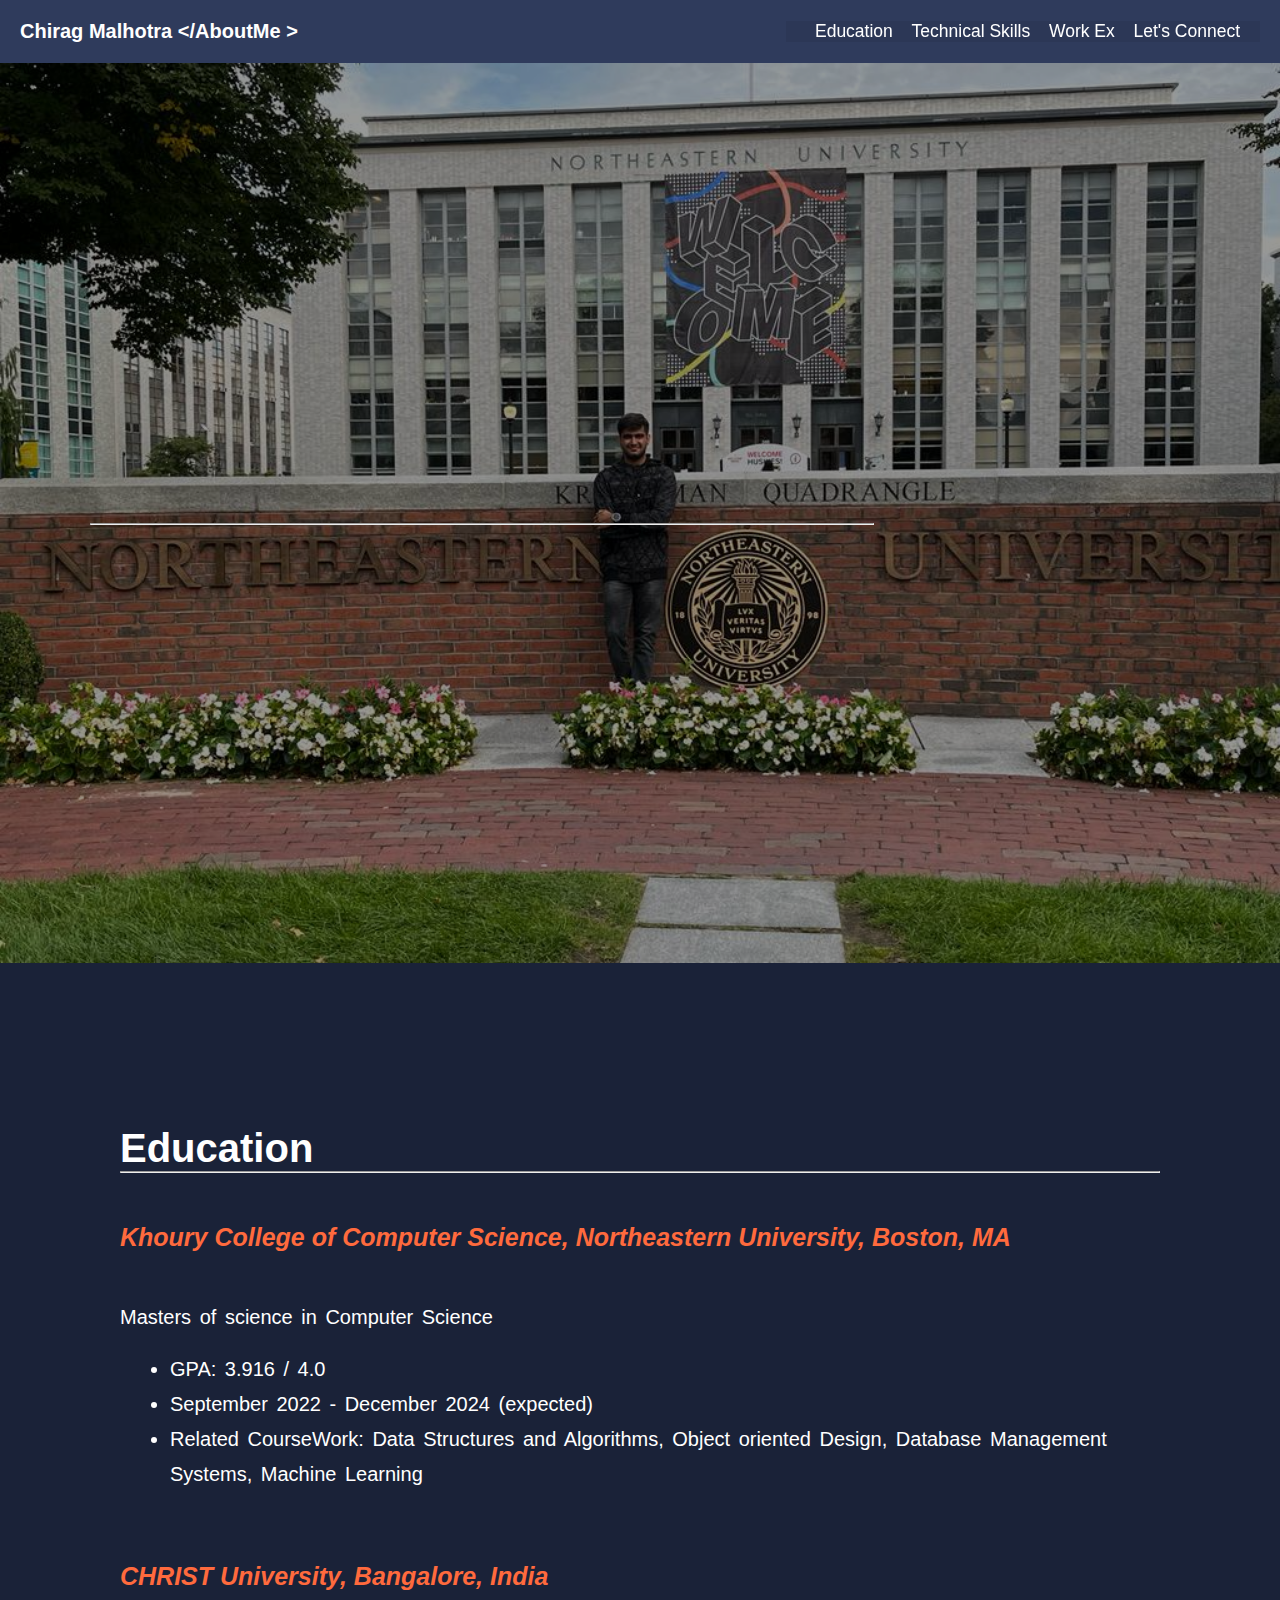
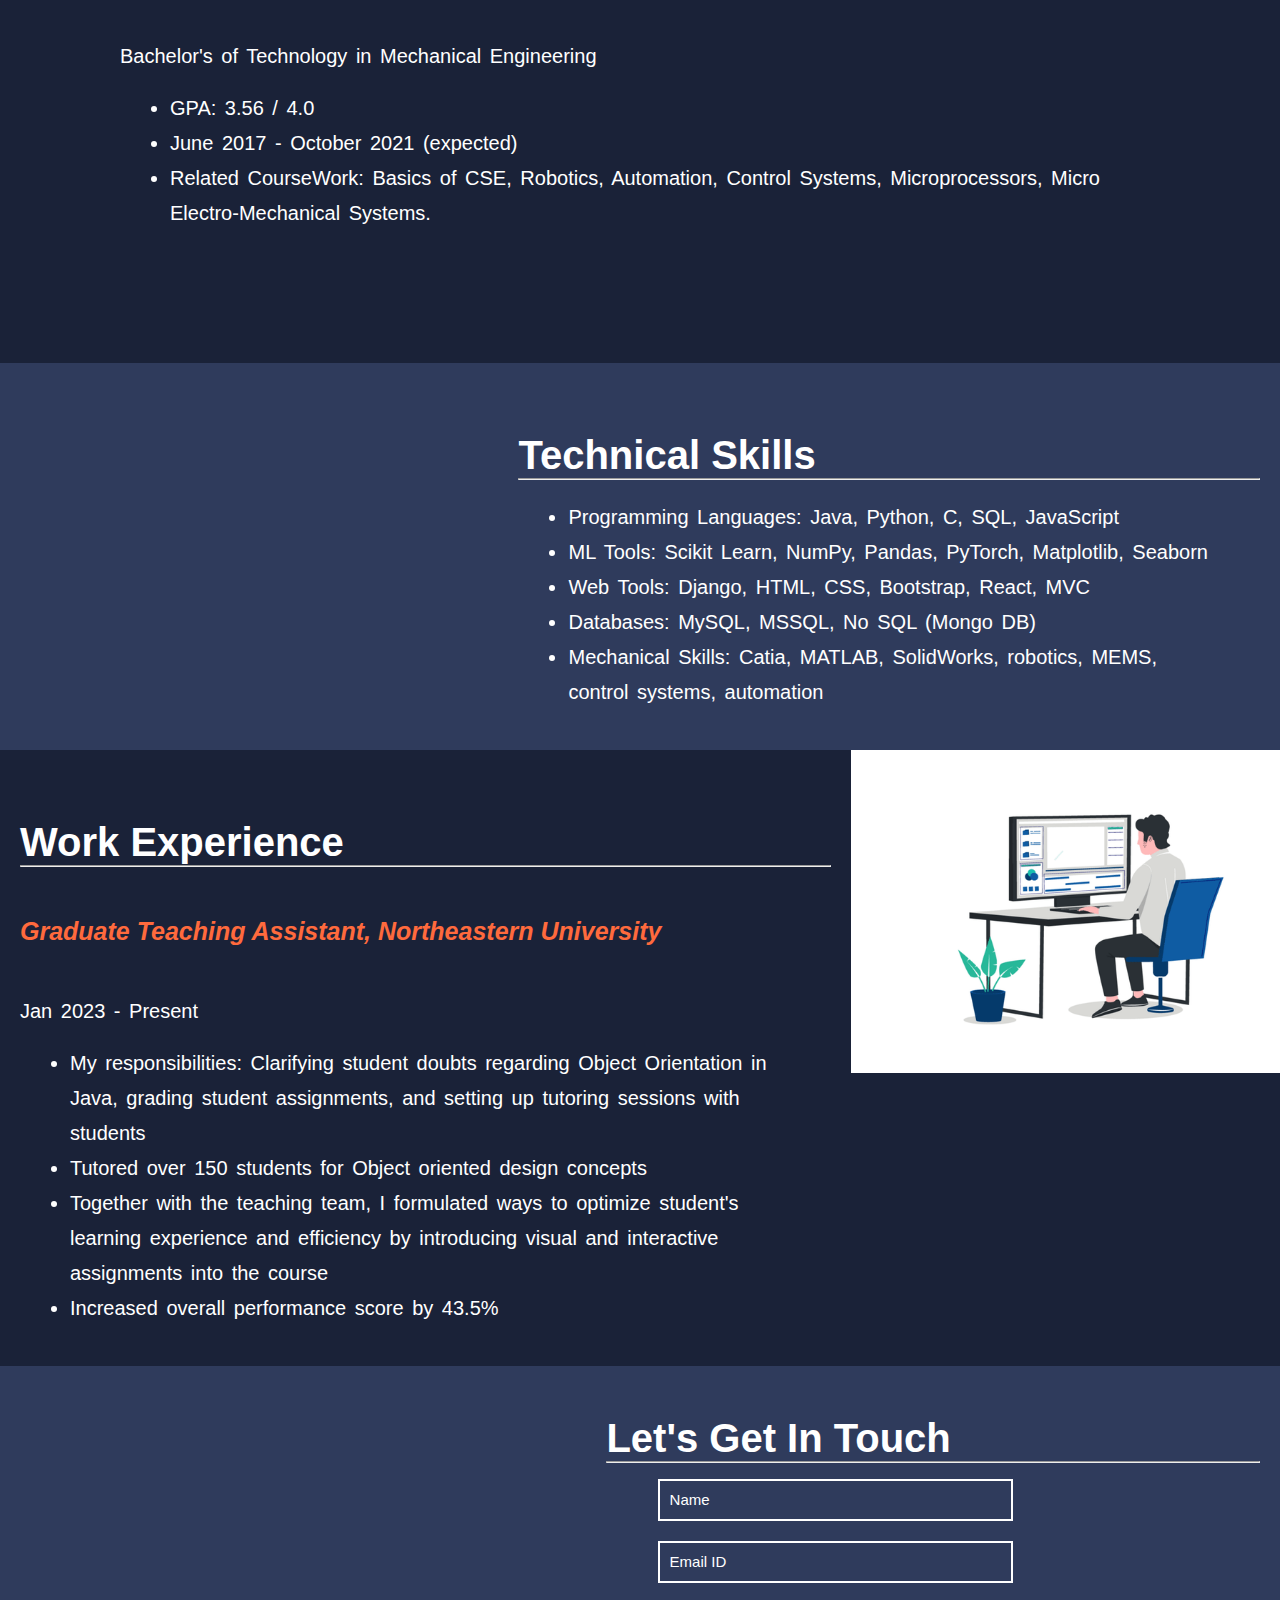
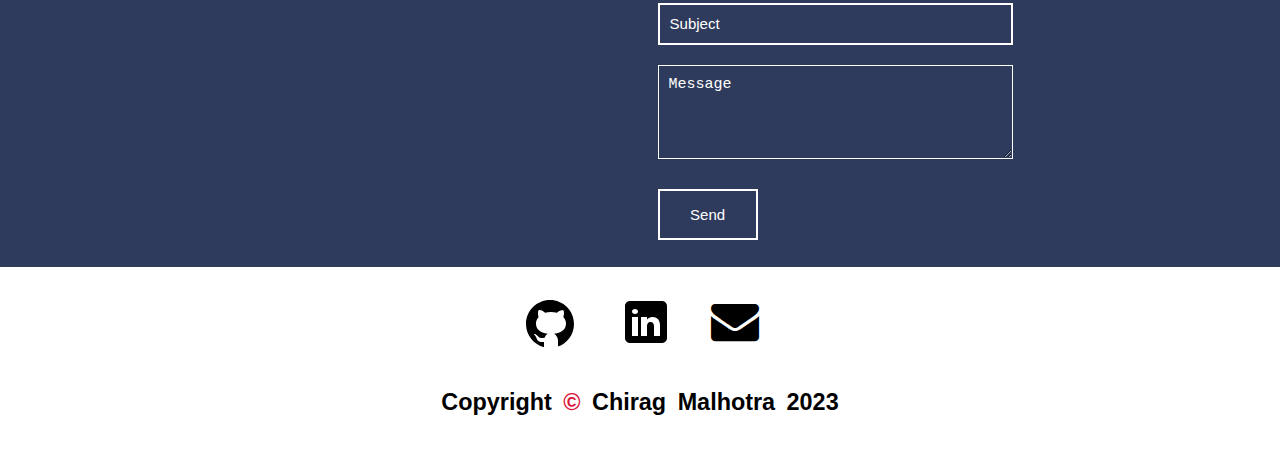
==== AboutMe.html @ 35a0451d "website upload" ====
<!DOCTYPE html>
<html lang="en">
  <head>
    <meta charset="UTF-8" />
    <meta http-equiv="X-UA-Compatible" content="IE=edge" />
    <meta name="viewport" content="width=device-width, initial-scale=1.0" />
    <link rel="stylesheet" href="./css/styleSub.css" />
    <link rel="stylesheet" href="https://cdnjs.cloudflare.com/ajax/libs/font-awesome/4.7.0/css/font-awesome.min.css">
    <title>Document</title>
    <script src="/js/scripts.js" defer></script>
  </head>
  <body>
    <div class="navigation flex sticky">
        <div>
            <h3 class="me"><a href="index.html" class="home">Chirag Malhotra</a><a href="#" class="home"> &lt;/AboutMe &gt; </a></h3>
        </div>

        <button class="mobile-nav-toggle" aria-controls="primary_nav" aria-expanded="false">
            <span class="sr-only">Menu</span>
        </button>
        <nav>
            <ul class="primary_nav flex" data-visible = "false" id="primary_nav">
                <li class="section1">
                    <a href="#about">
                        <span aria-hidden="true"></span>Education
                    </a>
                </li>
                <li class="section2">
                    <a href="#skills">
                        <span aria-hidden="true"></span>Technical Skills
                    </a>
                </li>
                <li class="section3">
                    <a href="#workEx">
                        <span aria-hidden="true"></span>Work Ex
                    </a>
                </li>
                <li class="section4">
                    <a href="#contactMe">
                        <span aria-hidden="true"></span>Let's Connect
                    </a>
                </li>
            </ul>
        </nav>
    </div>
    <section id="head">

      <div class="head container">
        <div>
          <h1>Hello, <span></span></h1>
          <h1>Let's begin knowing me! <span></span></h1>
          <hr />
          <h3>
            INTEREST AREAS : Software Engineering, Artificial Intelligence,
            Machine Learning<span></span>
          </h3>
          <h3>
            SEEKING : SWE Opportunities for SPRING 2024, SUMMER 2024, FALL 2023
            <span></span>
          </h3>
          <h3>EXPECTED GRADUATION DATE : DEC 2024 <span></span></h3>
        </div>
      </div>
    </section>
    <section id="about">
      <div class="about container">
        <div id="education">
          <h1>Education</h1>
          <hr>
          <h3>Khoury College of Computer Science, Northeastern University, Boston, MA</h3>
          <p>
            Masters of science in Computer Science
            <ul>
                <li>GPA: 3.916 / 4.0</li>
                <li>
                  September 2022 - December 2024 (expected)
                </li>
                <li>
                    Related CourseWork: Data Structures and Algorithms, Object oriented Design, Database Management Systems, Machine Learning
                </li>
              </ul>
          </p>
          <h3>CHRIST University, Bangalore, India</h3>
          <p>
            Bachelor's of Technology in Mechanical Engineering
            <ul>
                <li>GPA: 3.56 / 4.0</li>
                <li>
                  June 2017 - October 2021 (expected)
                </li>
                <li>
                    Related CourseWork: Basics of CSE, Robotics, Automation, Control Systems, Microprocessors, Micro Electro-Mechanical Systems.
                </li>
              </ul>
          </p>
        </div>
      </div>
    </section>
    <section id="skills">
        <div class="subContainer">
            <div class="image">    
                <img class="tech_img" src="/assets/img/techSkills.gif" alt data-position="center center">
            </div>
            <div class="tech">
                <h1>Technical Skills</h1>
                <hr />
                
                <ul>
                    <li>Programming Languages: Java, Python, C, SQL, JavaScript</li>
                    <li>ML Tools: Scikit Learn, NumPy, Pandas, PyTorch, Matplotlib, Seaborn</li>
                    <li>Web Tools: Django, HTML, CSS, Bootstrap, React, MVC</li>
                    <li>Databases: MySQL, MSSQL, No SQL (Mongo DB)</li>
                    <li>Mechanical Skills: Catia, MATLAB, SolidWorks, robotics, MEMS, control systems, automation</li>
                </ul>
            </div>
        </div>
    </section>
    <section id="workEx">
        <div class="subContainer">
            <div id="work">
                <h1>Work Experience</h1>
                <hr />

                <h3>Graduate Teaching Assistant, Northeastern University</h3>
          <p>
            Jan 2023 - Present
            <ul>
                <li>My responsibilities: Clarifying student doubts regarding Object Orientation in Java, grading student assignments, and setting up tutoring sessions with students</li>
                <li>
                    Tutored over 150 students for Object oriented design concepts
                </li>
                <li>
                    Together with the teaching team, I formulated ways to optimize student's learning experience and efficiency by introducing visual and interactive assignments into the course
                </li>
                <li>Increased overall performance score by 43.5%</li>
              </ul>
          </p>
            </div>
            <div class="image">    
                <img class="tech_img" src="/assets/img/workEx.gif" alt data-position="center center">
            </div>
        </div>
    </section>
    <section id="contactMe">
        <div class="subContainer">
            <div class="image">    
                <img class="tech_img" src="/assets/img/contactme.gif" alt data-position="center center">
            </div>
            <div id="contact">
                
                <h1>Let's Get In Touch</h1>
                <hr>

                <form action="https://formspree.io/f/mpzegqya"  method="POST">
                <input type="text" placeholder="Name" autocomplete="off" name="username" required> 
                <input type="email" placeholder="Email ID" autocomplete="off" name="email" required>
                <input type="text" placeholder="Subject" autocomplete="off" name="subject" required>
                <textarea id="message" rows="4" placeholder="Message" autocomplete="off" name="textarea" required></textarea>
                <button type="submit" name="submit">Send</button>
            </form>
            </div>
        </div>
    </section>
    <footer id="footer">
        <div class="foot">
        <div class="links">
            <a href="https://github.com/chiragml"><svg xmlns="http://www.w3.org/2000/svg" x="0px" y="0px" width="60" height="60" viewBox="0 0 30 30">
                <path d="M15,3C8.373,3,3,8.373,3,15c0,5.623,3.872,10.328,9.092,11.63C12.036,26.468,12,26.28,12,26.047v-2.051 c-0.487,0-1.303,0-1.508,0c-0.821,0-1.551-0.353-1.905-1.009c-0.393-0.729-0.461-1.844-1.435-2.526 c-0.289-0.227-0.069-0.486,0.264-0.451c0.615,0.174,1.125,0.596,1.605,1.222c0.478,0.627,0.703,0.769,1.596,0.769 c0.433,0,1.081-0.025,1.691-0.121c0.328-0.833,0.895-1.6,1.588-1.962c-3.996-0.411-5.903-2.399-5.903-5.098 c0-1.162,0.495-2.286,1.336-3.233C9.053,10.647,8.706,8.73,9.435,8c1.798,0,2.885,1.166,3.146,1.481C13.477,9.174,14.461,9,15.495,9 c1.036,0,2.024,0.174,2.922,0.483C18.675,9.17,19.763,8,21.565,8c0.732,0.731,0.381,2.656,0.102,3.594 c0.836,0.945,1.328,2.066,1.328,3.226c0,2.697-1.904,4.684-5.894,5.097C18.199,20.49,19,22.1,19,23.313v2.734 c0,0.104-0.023,0.179-0.035,0.268C23.641,24.676,27,20.236,27,15C27,8.373,21.627,3,15,3z"></path>
            </svg></a>
            <a href="https://www.linkedin.com/in/chirag-malhotra-delhi/"><svg xmlns="http://www.w3.org/2000/svg" x="0px" y="0px" width="50" height="50" viewBox="0 0 50 50">
                <path d="M41,4H9C6.24,4,4,6.24,4,9v32c0,2.76,2.24,5,5,5h32c2.76,0,5-2.24,5-5V9C46,6.24,43.76,4,41,4z M17,20v19h-6V20H17z M11,14.47c0-1.4,1.2-2.47,3-2.47s2.93,1.07,3,2.47c0,1.4-1.12,2.53-3,2.53C12.2,17,11,15.87,11,14.47z M39,39h-6c0,0,0-9.26,0-10 c0-2-1-4-3.5-4.04h-0.08C27,24.96,26,27.02,26,29c0,0.91,0,10,0,10h-6V20h6v2.56c0,0,1.93-2.56,5.81-2.56 c3.97,0,7.19,2.73,7.19,8.26V39z"></path>
            </svg></a>
            <a href="mailto:malhotra.ch@northeastern.edu" style="color: #000;"><i class="fa fa-envelope" style="font-size:48px"></i></a>
        </div>
        <div class="copyright">
            <h3> Copyright <span>©</span> Chirag Malhotra 2023</h3>
        </div>
    </div>
    </footer>
  </body>
</html>
---- css/styleSub.css ----
* {
  padding: 0;
  margin: 0;
  box-sizing: border-box;
  /* overflow-x: hidden; */
}

html {
  font-size: 10px;
  scroll-behavior: smooth;
  /* scroll-padding-top: 20px; */
  font-family: 'Franklin Gothic Medium', 'Arial Narrow', Arial, sans-serif;
}
a {
  text-decoration: none;
}
.container {
  min-height: 100vh;
  width: 100%;
  display: flex;
  align-items: center;
  justify-content: center;
}

/* Head section */
#head .head {
  max-width: 1200px;
  margin: 0 auto;
  padding: 0 50px;
  justify-content: flex-start;
}
#head {
  background-image: url('/assets/img/chirag_neu.jpeg');

  background-size: cover;
  background-position: top center;

  position: relative;
  z-index: 1;
  margin: 0;
}

#head::after {
  content: '';
  position: absolute;
  left: 0;
  top: 0;
  height: 100%;
  width: 100%;
  background-color: black;

  opacity: 0.4;
  z-index: -1;
}

#head h1 {
  display: block;
  width: fit-content;
  font-size: 4rem;
  position: relative;
  color: transparent;
  animation: text_reveal 0.5s ease forwards;
  animation-delay: 1s;
}
#head h1:nth-child(1) {
  animation-delay: 1s;
}
#head h1:nth-child(2) {
  animation-delay: 2s;
}

#head h1 span {
  position: absolute;
  top: 0;
  left: 0;
  height: 100%;
  width: 0;
  background-color: crimson;
  animation: text_reveal_box 1s ease;
  animation-delay: 0.5s;
}
#head h1:nth-child(1) span {
  animation-delay: 0.5s;
}
#head h1:nth-child(2) span {
  animation-delay: 1.5s;
}
#head h3 {
  display: block;
  width: fit-content;
  font-size: 2rem;
  position: relative;
  color: transparent;
  animation: text_reveal 0.5s ease forwards;
  animation-delay: 3s;
}
.home {
  color: white;
}

#head h3 span {
  position: absolute;
  top: 0;
  left: 0;
  height: 100%;
  width: 0;
  background-color: rgb(0, 110, 255);
  animation: text_reveal_box 1s ease;
  animation-delay: 2.5s;
}

/* Navbar */
.flex {
  display: flex;
  gap: var(--gap, 1rem);
}
.navigation {
  align-items: center;
  justify-content: space-between;
  padding: 20px;
  background-color: #2f3b5c;
  /* opacity: 1; */
}
.navigation h3 {
  font-size: 2rem;
}
.primary_nav {
  list-style: none;
  padding: 0 20px;
  margin: 0;
  background: hsl(0 0% 0% / 0.8);
  /* margin-right: 30px; */
}

@supports (backdrop-filter: blur(0.75rem)) {
  .primary_nav,
  #download {
    background: hsla(0, 0%, 0%, 0.062);
    backdrop-filter: blur(0.75rem);
  }
}

.primary_nav a {
  text-decoration: none;
  color: white;
  font-size: 1.75rem;
}
.primary_nav a > span {
  font-weight: 700;
  margin-inline-end: 0.5em;
}

.sticky {
  position: sticky;
  top: 0;
}

#head .me {
  padding: 2rem;
}
.mobile-nav-toggle {
  display: none;
}

#download {
  padding: 15px;
  background-color: transparent;
  color: white;
  font-size: 1.5rem;
  cursor: pointer;
  padding: 2% 3%;
  margin-top: 2%;
  box-shadow: none;
  border: 0.1;
  border-style: solid;
  border-color: white;
  transition: 0.5s linear;
}

#download:hover {
  color: #ff6a3d;
  border-color: #ff6a3d;
}
/* End Navbar */
/* Head section end */

/* About Section */

/* Education Section */
#about,
#resume {
  background-color: #1a2238;
  /* background-color: rgb(0, 0, 0); */
  flex-direction: column;
  margin: 0 auto;
  padding: 50px 120px;
  justify-content: stretch;
}
#resume {
  align-items: center;
}
/* 
#resume {
  background-color: #1a2238;
  margin: 0 auto;
  justify-content: center;
  align-items: center;
} */
#about .about {
  flex-direction: column;
  align-items: flex-start;
}
#about h1,
#resume h1 {
  display: block;
  width: fit-content;
  font-size: 4rem;
  position: relative;
  color: white;
  padding-top: 50px;
}
#resume h1 {
  justify-self: center;
}
#resumePdf {
  width: 67%;
  height: 200%;
}
#resume embed {
  height: auto;
  width: 850px;
  aspect-ratio: 1;
  justify-content: stretch;
}
#about h3 {
  display: block;
  width: fit-content;
  font-size: 2.5rem;
  position: relative;
  color: #ff6a3d;
  font-style: oblique;
  padding: 50px 0;
}
#about p {
  display: block;
  width: fit-content;
  font-size: 2rem;
  position: relative;
  color: white;
  line-height: 3rem;
  word-spacing: 0.3rem;
}
#about ul {
  display: block;
  width: fit-content;
  font-size: 2rem;
  position: relative;
  color: white;
  padding: 20px 50px;
  word-spacing: 0.3rem;
  line-height: 3.5rem;
}
/* End Education Section */
/* Technical Skills Sec */

#skills {
  background-color: #2f3b5c;
  position: relative; /* Add this line */
  z-index: 1; /* Add this line */
}

.subContainer {
  display: flex;
  align-items: flex-start;
  margin: 0 auto;
  flex-direction: row;
}

.tech {
  padding: 20px;
}

.image {
  width: 50%;
}

.subContainer h1 {
  display: block;
  width: fit-content;
  font-size: 4rem;
  position: relative;
  color: white;
  padding-top: 50px;
}

.subContainer ul {
  display: block;
  width: fit-content;
  font-size: 2rem;
  position: relative;
  color: white;
  padding: 20px 50px;
  word-spacing: 0.3rem;
  line-height: 3.5rem;
}

.image::before {
  background: #2f3b5c;
  content: '';
  display: block;
  height: 100%;
  left: 0;
  opacity: 0;
  position: absolute;
  top: 0;
  width: 100%;
}

.tech_img {
  width: 100%;
}

/* Adjust the z-index and position for the navbar */
.navigation {
  position: sticky;
  top: 0;
  z-index: 9999;
}

.navbar-active {
  position: fixed;
  /* Other styles to make it appear on top */
}

/* End Technical Skills sec */
/* WorkEx */

#workEx {
  background-color: #1a2238;
}
#work {
  padding: 20px;
}
#workEx .image {
  width: 70%;
}
#work h3 {
  display: block;
  width: fit-content;
  font-size: 2.5rem;
  position: relative;
  color: #ff6a3d;
  font-style: oblique;
  padding: 50px 0;
}
#work p {
  display: block;
  width: fit-content;
  font-size: 2rem;
  position: relative;
  color: white;
  line-height: 3rem;
  word-spacing: 0.3rem;
}
/* End WorkEx */
/* End About Section */

/* Contact me */

#contactMe {
  background-color: #2f3b5c;
}

#contactMe .image {
  width: 60%;
}

#contact {
  width: 70%;
  height: auto;
  align-items: center;
  justify-content: center;
  flex-direction: column;
  padding: 0 20px;
}
form {
  background: transparent;
  display: flex;
  flex-direction: column;
  padding: 0.5vw 4vw;
  width: 70%;
  max-width: 600px;
  border-radius: 10px;
}

form input,
form textarea {
  border: 0.3;
  border-color: white;
  border-style: solid;
  margin: 10px 0;
  padding: 10px;
  background-color: transparent;
  font-size: 16px;
  color: white;
}
form input::placeholder,
form textarea::placeholder {
  color: white;
  font-size: 1.5rem;
}
form button {
  padding: 15px;
  background-color: transparent;
  color: white;
  font-size: 1.5rem;
  cursor: pointer;
  width: 100px;
  margin: 20px 0;
  box-shadow: none;
  border: 0.1;
  border-style: solid;
  border-color: white;
  transition: 0.5s linear;
}

form button:hover {
  color: #ff6a3d;
  border-color: #ff6a3d;
}
/* End Contact me */

/* Footer */

#footer .foot {
  display: flex;
  justify-content: center;
  flex-direction: column;
  align-items: center;
  width: 100%;
}
#footer .links {
  display: flex;
  padding: 30px 0;
}
#footer .links a {
  padding: 0 20px;
}
#footer .links a:nth-child(1) {
  translate: -1% -5%;
}

#footer .copyright {
  padding-bottom: 50px;
  font-size: 2rem;
  word-spacing: 0.5rem;
}

#footer .copyright span {
  color: crimson;
}
/* End Footer */

/* keyframes */
@keyframes text_reveal_box {
  50% {
    width: 100%;
    left: 0;
  }
  100% {
    width: 0;
    left: 100%;
  }
}
@keyframes text_reveal {
  100% {
    color: white;
    backdrop-filter: blur(0.75rem);
  }
}
@keyframes text_reveal_interests {
  100% {
    color: crimson;
    align-items: center;
    align-self: center;
  }
}
/* End keyframes */
@media screen and (max-width: 75rem) {
  .subContainer {
    flex-direction: column;
    display: flex;
    justify-content: center;
    align-items: center;
    overflow: hidden;
    padding-bottom: 50px;
    /* object-fit: cover; */
  }
  .image {
    min-width: 100%;
    /* position: sticky; */
  }
  .sticky {
    position: sticky;
    top: 0;
    /* z-index: 1000; */
  }
  .tech_img {
    /* flex-shrink: 0; */
    min-width: fit-content;
    height: 500px;
    object-fit: fill;
  }
  #about {
    padding: 10% 15%;
  }
  @media (max-width: 55em) {
    .primary_nav {
      position: fixed;
      inset: 0 0 0 30%;
      flex-direction: column;
      align-items: center;
      justify-content: center;
      /* padding: min(20vh, 20rem) min(10vh, 5rem); */
      z-index: 1000;
      --gap: 5rem;

      transform: translateX(100%);
      transition: transform 350ms ease-out;
      /* background: steelblue; */
    }

    .primary_nav[data-visible='true'] {
      transform: translateX(0%);
    }
    .mobile-nav-toggle {
      display: block;
      position: fixed;
      background: url('/assets/img/hamburger-button.png');
      width: 4rem;
      background-size: cover;
      color: white;
      aspect-ratio: 1;
      top: 10px;
      right: 2rem;
      z-index: 9999;
      border: 0;
    }
  }
}
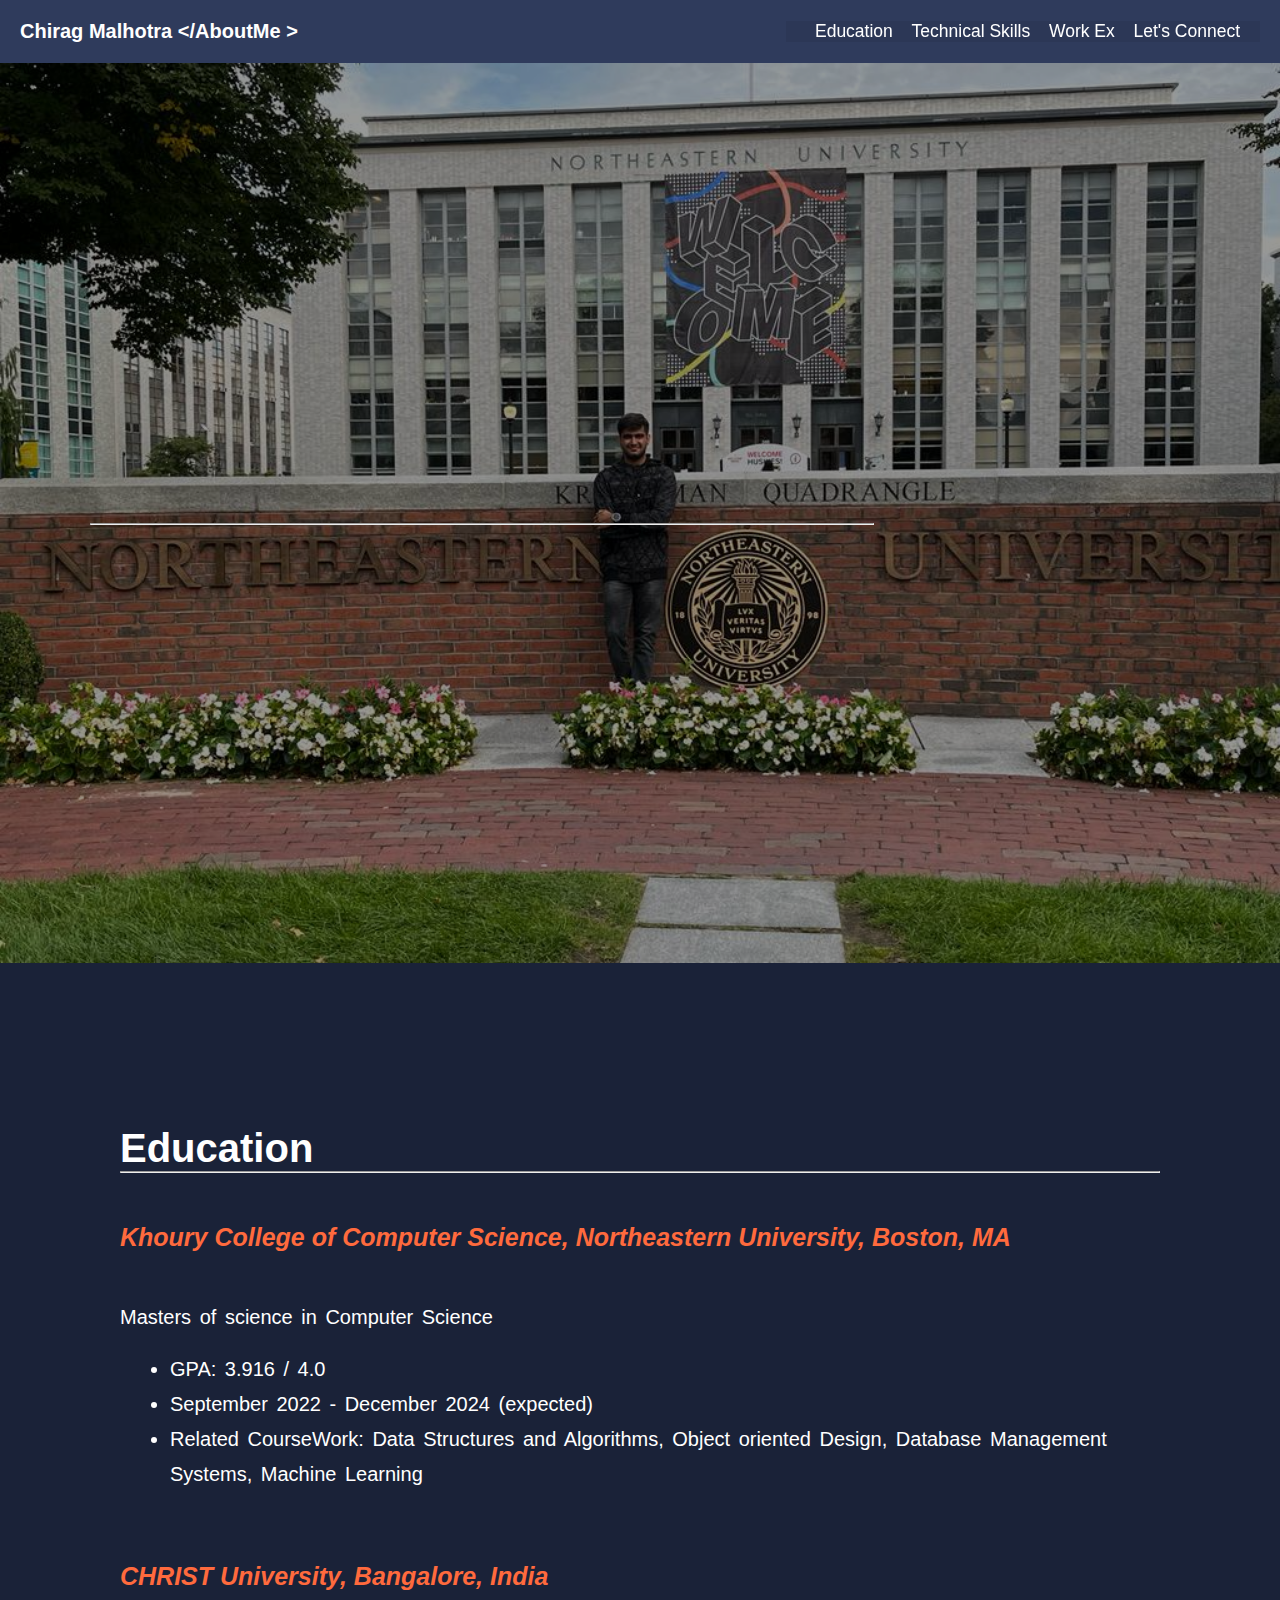
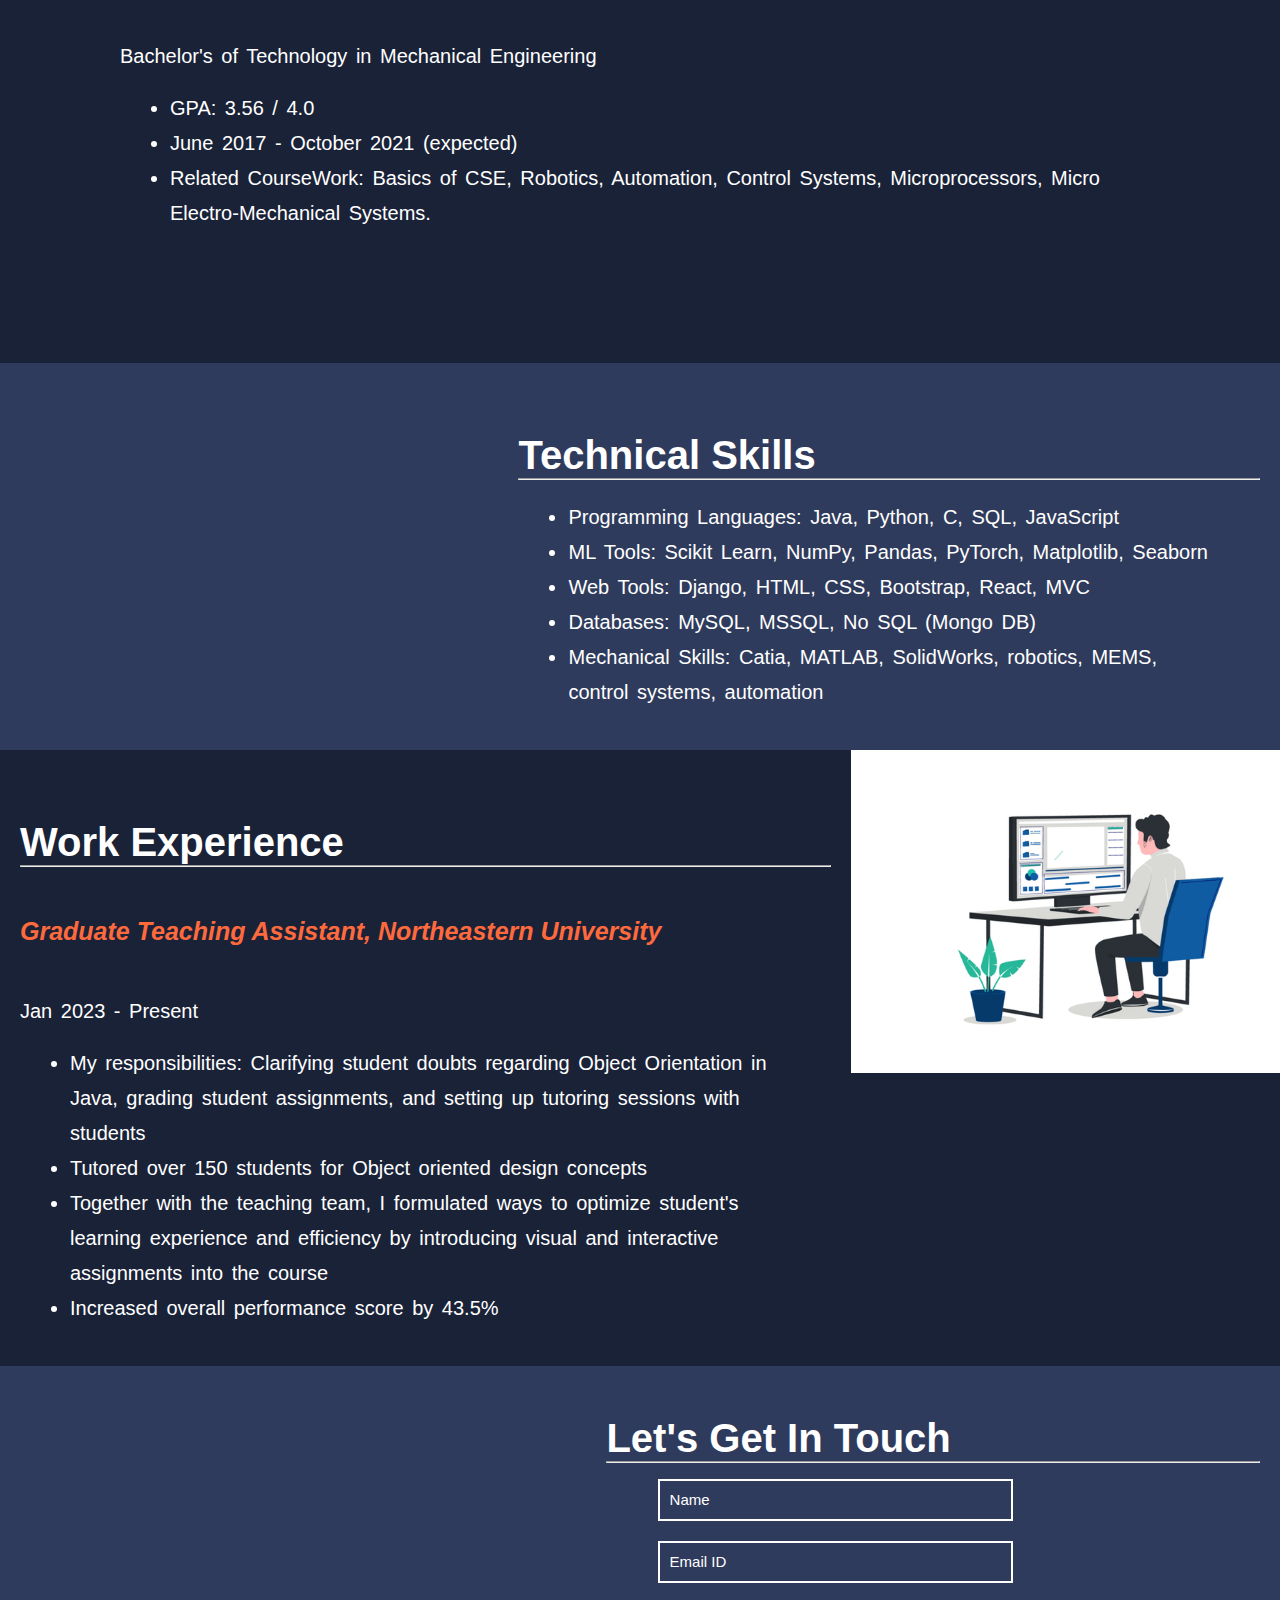
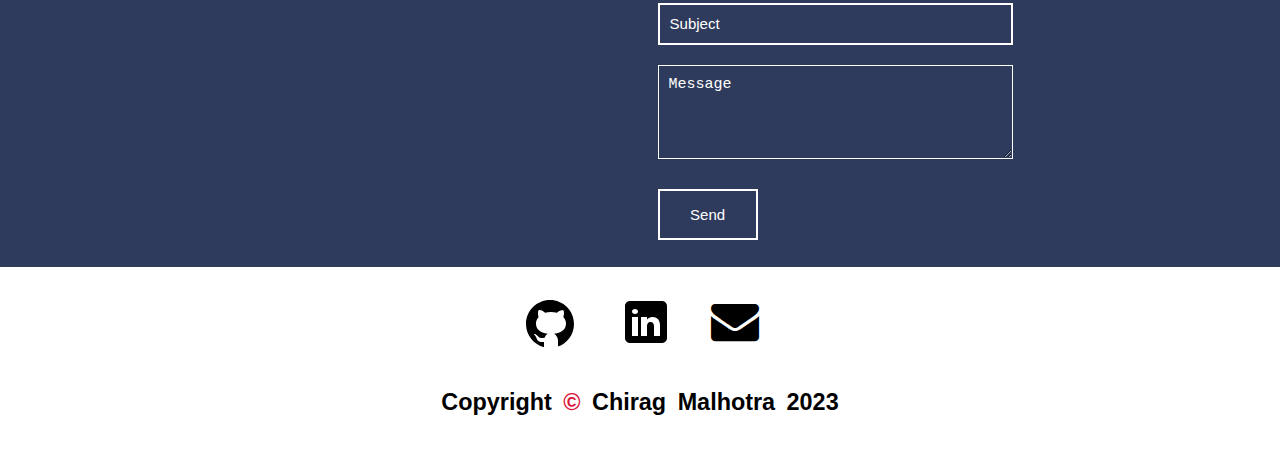
==== commit 44f90a26: "updated" ====
--- a/AboutMe.html
+++ b/AboutMe.html
@@ -43,8 +43,7 @@
             </ul>
         </nav>
     </div>
-    <section id="head">
-
+    <section id="aboutMeHead">
       <div class="head container">
         <div>
           <h1>Hello, <span></span></h1>
--- a/css/styleSub.css
+++ b/css/styleSub.css
@@ -23,14 +23,14 @@
 }
 
 /* Head section */
-#head .head {
+.head {
   max-width: 1200px;
   margin: 0 auto;
   padding: 0 50px;
   justify-content: flex-start;
 }
-#head {
-  background-image: url('/assets/img/chirag_neu.jpeg');
+#aboutMeHead {
+  background-image: url('../assets/img/chirag_neu.jpeg');
 
   background-size: cover;
   background-position: top center;
@@ -39,8 +39,18 @@
   z-index: 1;
   margin: 0;
 }
-
-#head::after {
+#volunteerHead {
+  background-image: url('../assets/img/guitar.jpeg');
+
+  background-size: cover;
+  background-position: center center;
+
+  position: relative;
+  z-index: 1;
+  margin: 0;
+}
+
+.head::after {
   content: '';
   position: absolute;
   left: 0;
@@ -53,7 +63,7 @@
   z-index: -1;
 }
 
-#head h1 {
+.head h1 {
   display: block;
   width: fit-content;
   font-size: 4rem;
@@ -62,14 +72,14 @@
   animation: text_reveal 0.5s ease forwards;
   animation-delay: 1s;
 }
-#head h1:nth-child(1) {
+.head h1:nth-child(1) {
   animation-delay: 1s;
 }
-#head h1:nth-child(2) {
+.head h1:nth-child(2) {
   animation-delay: 2s;
 }
 
-#head h1 span {
+.head h1 span {
   position: absolute;
   top: 0;
   left: 0;
@@ -79,13 +89,13 @@
   animation: text_reveal_box 1s ease;
   animation-delay: 0.5s;
 }
-#head h1:nth-child(1) span {
+.head h1:nth-child(1) span {
   animation-delay: 0.5s;
 }
-#head h1:nth-child(2) span {
+.head h1:nth-child(2) span {
   animation-delay: 1.5s;
 }
-#head h3 {
+.head h3 {
   display: block;
   width: fit-content;
   font-size: 2rem;
@@ -98,7 +108,7 @@
   color: white;
 }
 
-#head h3 span {
+.head h3 span {
   position: absolute;
   top: 0;
   left: 0;
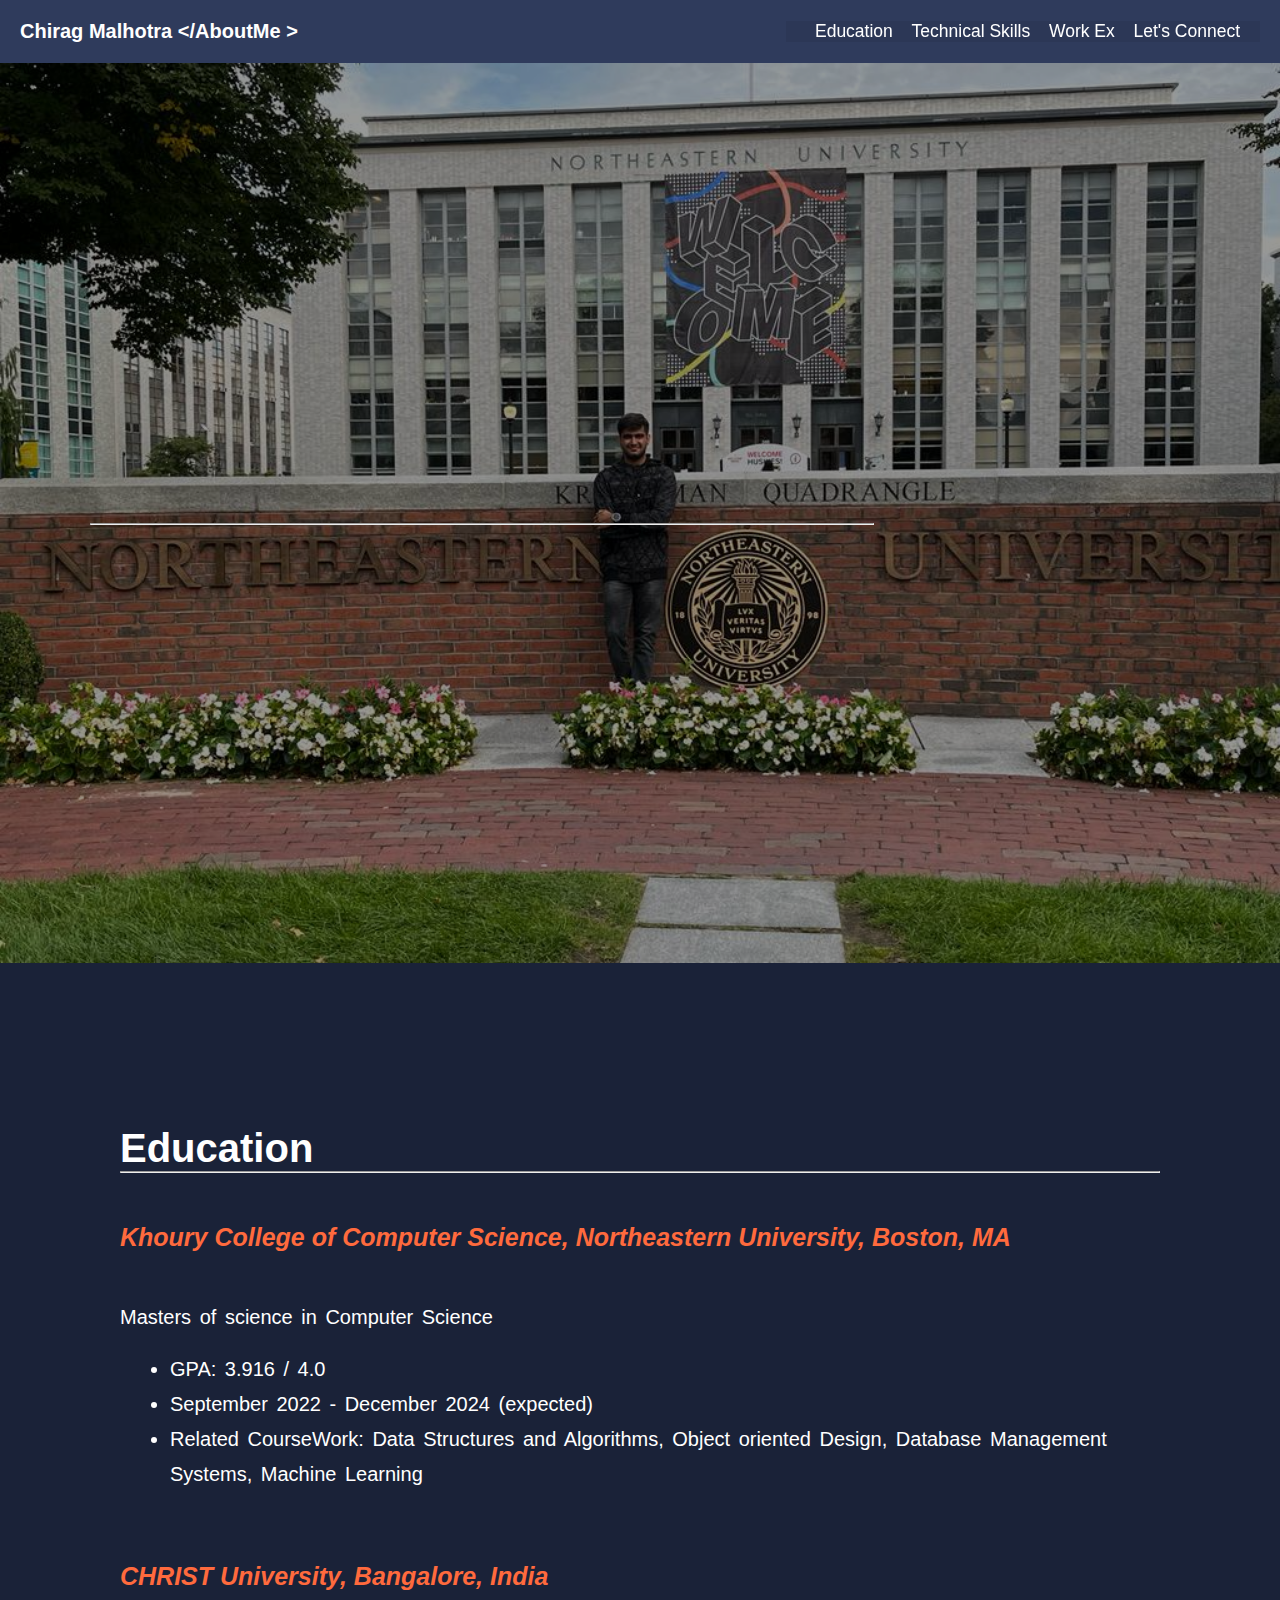
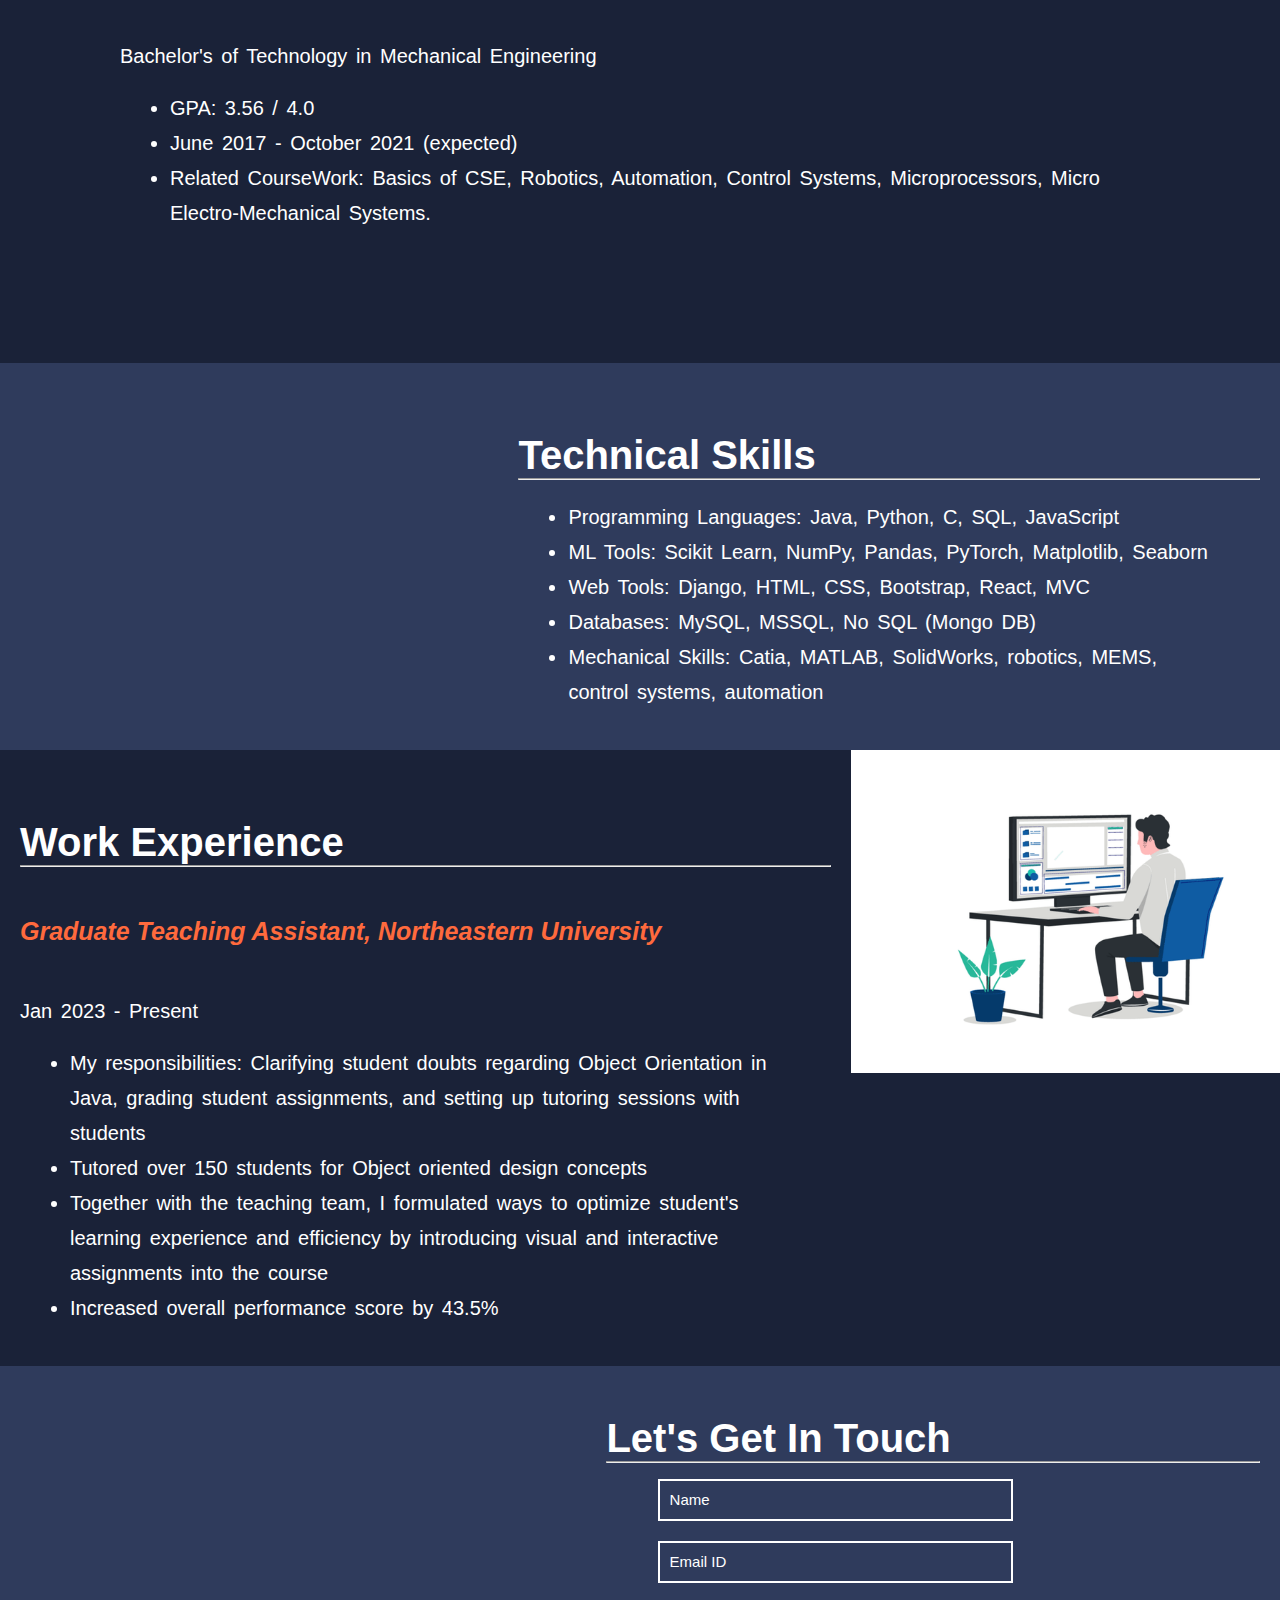
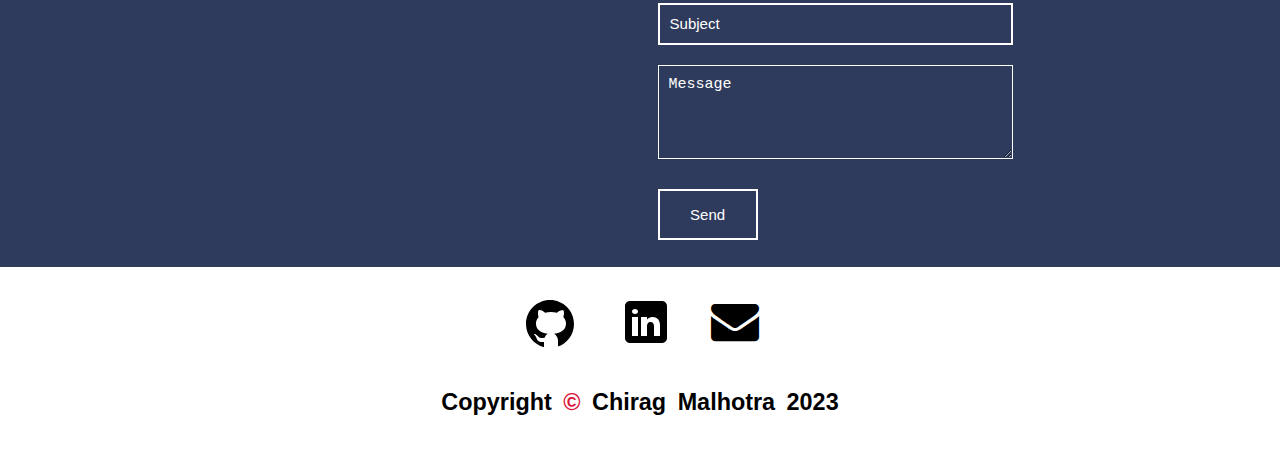
==== commit c5f374a5: "Updated path for acript AboutMe" ====
--- a/AboutMe.html
+++ b/AboutMe.html
@@ -7,7 +7,7 @@
     <link rel="stylesheet" href="./css/styleSub.css" />
     <link rel="stylesheet" href="https://cdnjs.cloudflare.com/ajax/libs/font-awesome/4.7.0/css/font-awesome.min.css">
     <title>Document</title>
-    <script src="/js/scripts.js" defer></script>
+    <script src="./js/scripts.js" defer></script>
   </head>
   <body>
     <div class="navigation flex sticky">
@@ -98,7 +98,7 @@
     <section id="skills">
         <div class="subContainer">
             <div class="image">    
-                <img class="tech_img" src="/assets/img/techSkills.gif" alt data-position="center center">
+                <img class="tech_img" src="../assets/img/techSkills.gif" alt data-position="center center">
             </div>
             <div class="tech">
                 <h1>Technical Skills</h1>
@@ -136,14 +136,14 @@
           </p>
             </div>
             <div class="image">    
-                <img class="tech_img" src="/assets/img/workEx.gif" alt data-position="center center">
+                <img class="tech_img" src="../assets/img/workEx.gif" alt data-position="center center">
             </div>
         </div>
     </section>
     <section id="contactMe">
         <div class="subContainer">
             <div class="image">    
-                <img class="tech_img" src="/assets/img/contactme.gif" alt data-position="center center">
+                <img class="tech_img" src="../assets/img/contactme.gif" alt data-position="center center">
             </div>
             <div id="contact">
                 
--- a/css/styleSub.css
+++ b/css/styleSub.css
@@ -165,7 +165,7 @@
   top: 0;
 }
 
-#head .me {
+.head .me {
   padding: 2rem;
 }
 .mobile-nav-toggle {
@@ -197,8 +197,7 @@
 /* About Section */
 
 /* Education Section */
-#about,
-#resume {
+#about {
   background-color: #1a2238;
   /* background-color: rgb(0, 0, 0); */
   flex-direction: column;
@@ -206,16 +205,17 @@
   padding: 50px 120px;
   justify-content: stretch;
 }
-#resume {
+/* #resume {
   align-items: center;
-}
-/* 
+} */
+
 #resume {
   background-color: #1a2238;
   margin: 0 auto;
   justify-content: center;
   align-items: center;
-} */
+  padding: 50px 120px;
+}
 #about .about {
   flex-direction: column;
   align-items: flex-start;
@@ -236,12 +236,7 @@
   width: 67%;
   height: 200%;
 }
-#resume embed {
-  height: auto;
-  width: 850px;
-  aspect-ratio: 1;
-  justify-content: stretch;
-}
+
 #about h3 {
   display: block;
   width: fit-content;
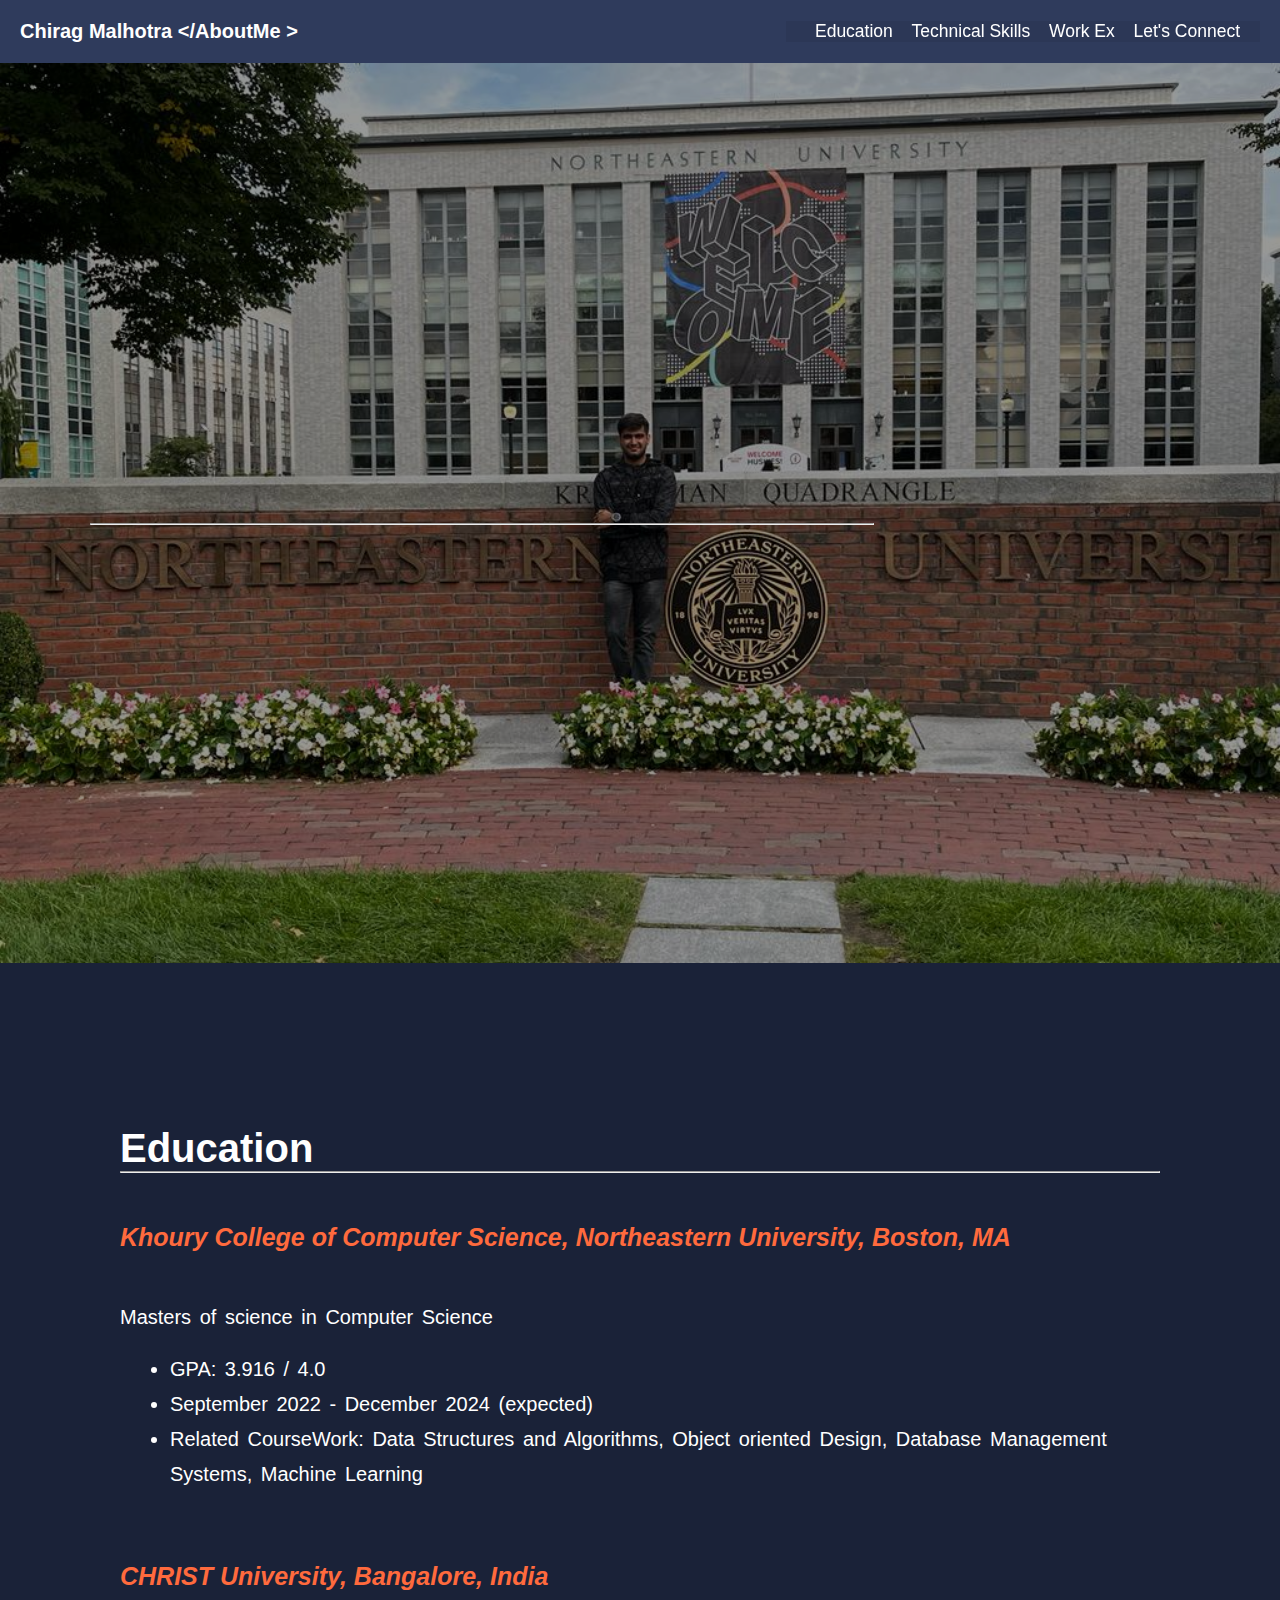
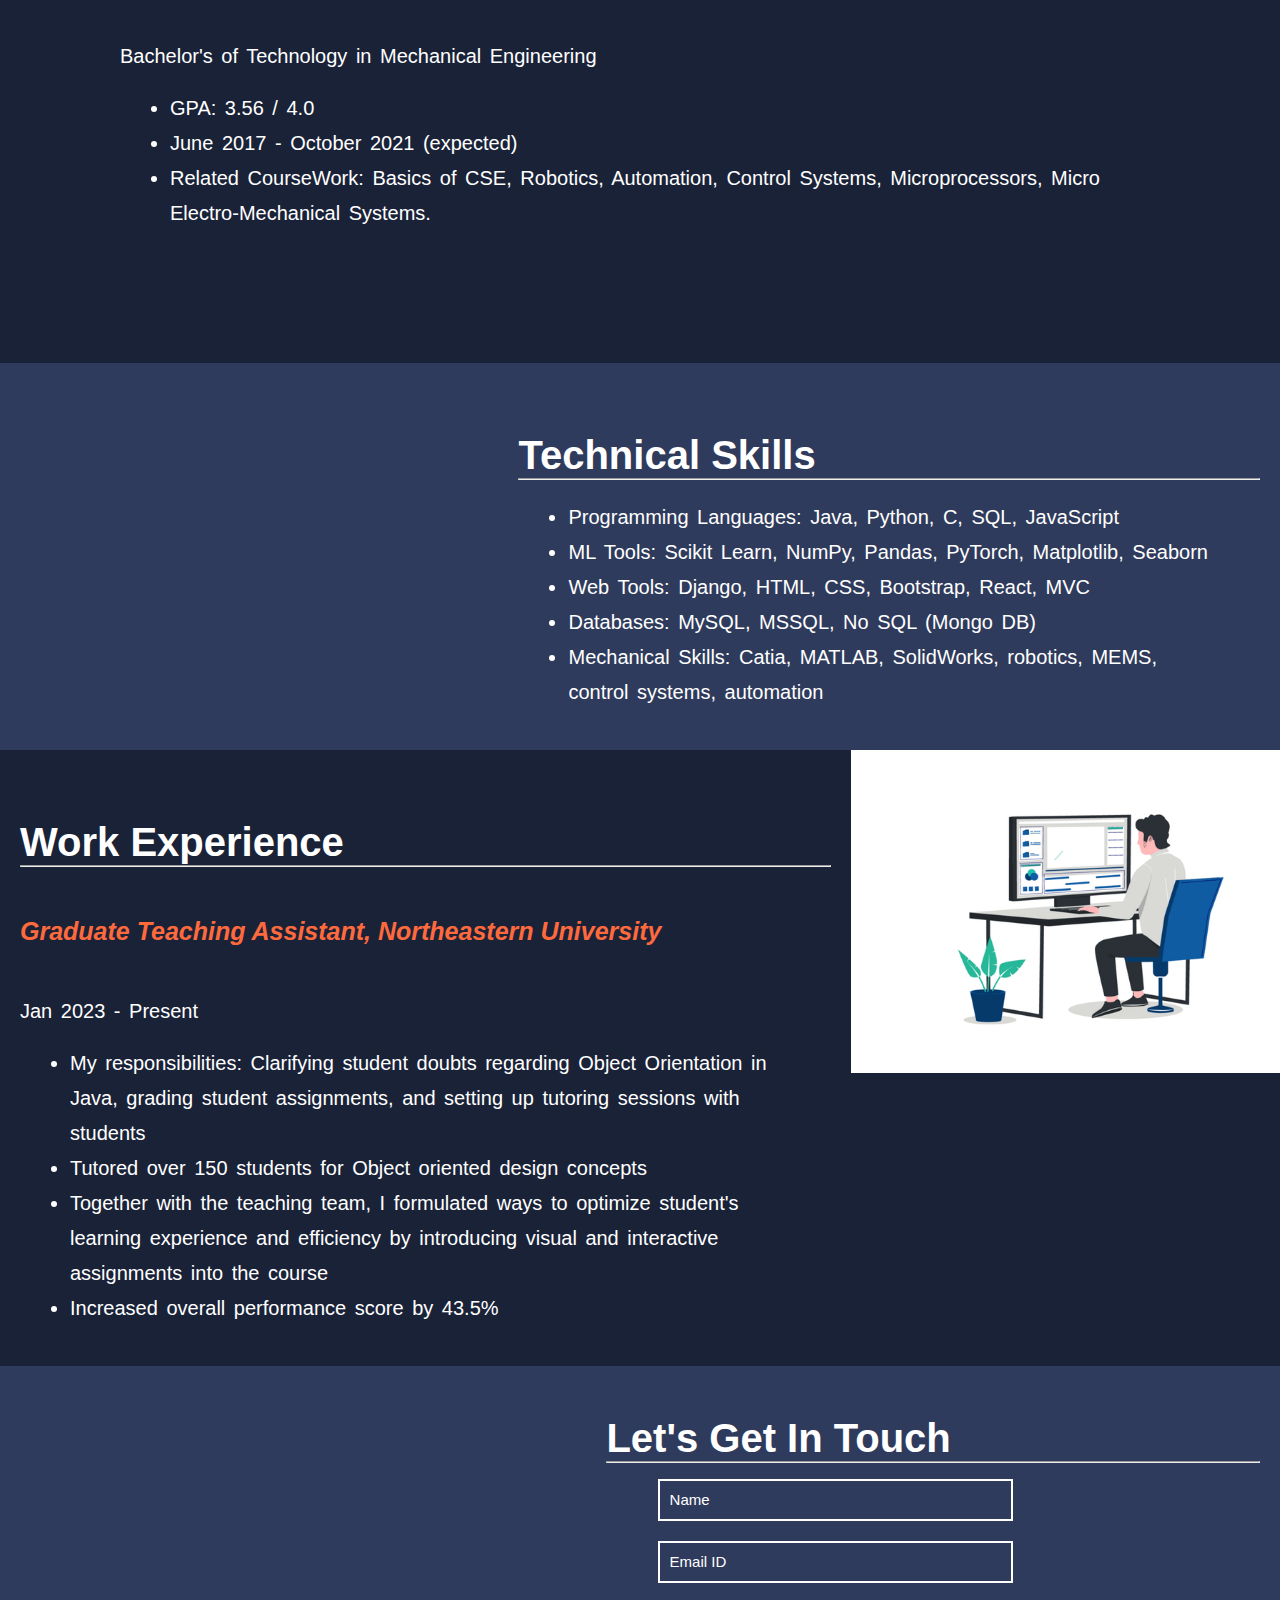
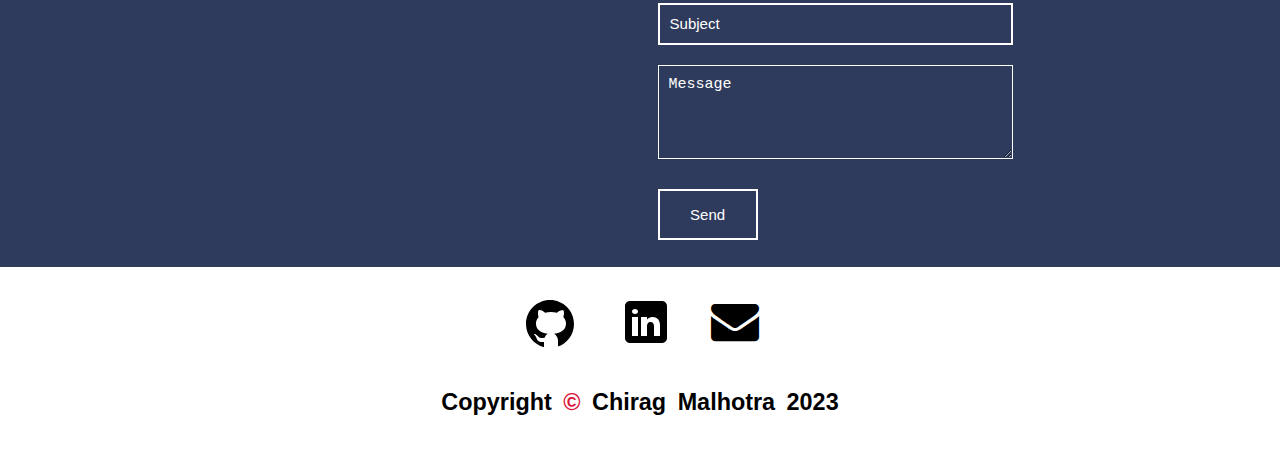
==== commit 31d3c033: "Update AboutMe.html" ====
--- a/AboutMe.html
+++ b/AboutMe.html
@@ -98,7 +98,7 @@
     <section id="skills">
         <div class="subContainer">
             <div class="image">    
-                <img class="tech_img" src="../assets/img/techSkills.gif" alt data-position="center center">
+                <img class="tech_img" src="./assets/img/techSkills.gif" alt data-position="center center">
             </div>
             <div class="tech">
                 <h1>Technical Skills</h1>
@@ -136,14 +136,14 @@
           </p>
             </div>
             <div class="image">    
-                <img class="tech_img" src="../assets/img/workEx.gif" alt data-position="center center">
+                <img class="tech_img" src="./assets/img/workEx.gif" alt data-position="center center">
             </div>
         </div>
     </section>
     <section id="contactMe">
         <div class="subContainer">
             <div class="image">    
-                <img class="tech_img" src="../assets/img/contactme.gif" alt data-position="center center">
+                <img class="tech_img" src="./assets/img/contactme.gif" alt data-position="center center">
             </div>
             <div id="contact">
                 
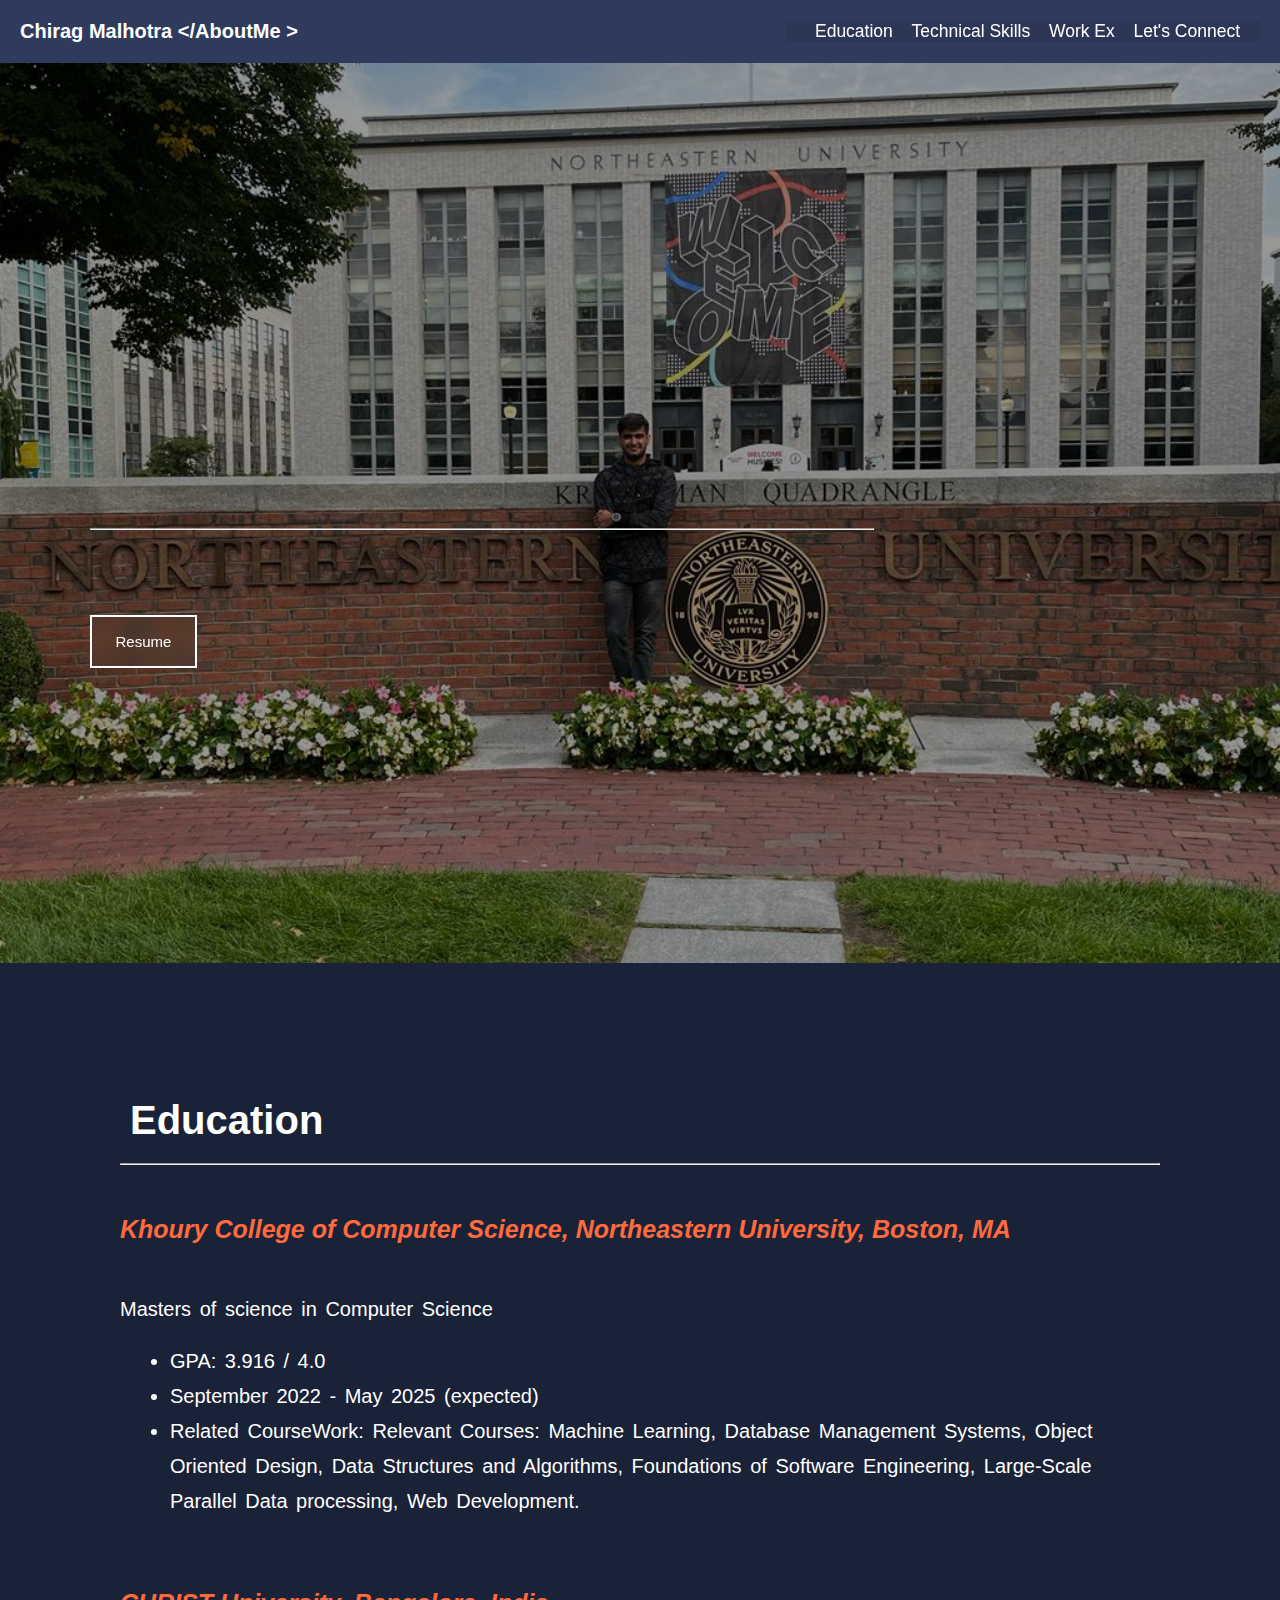
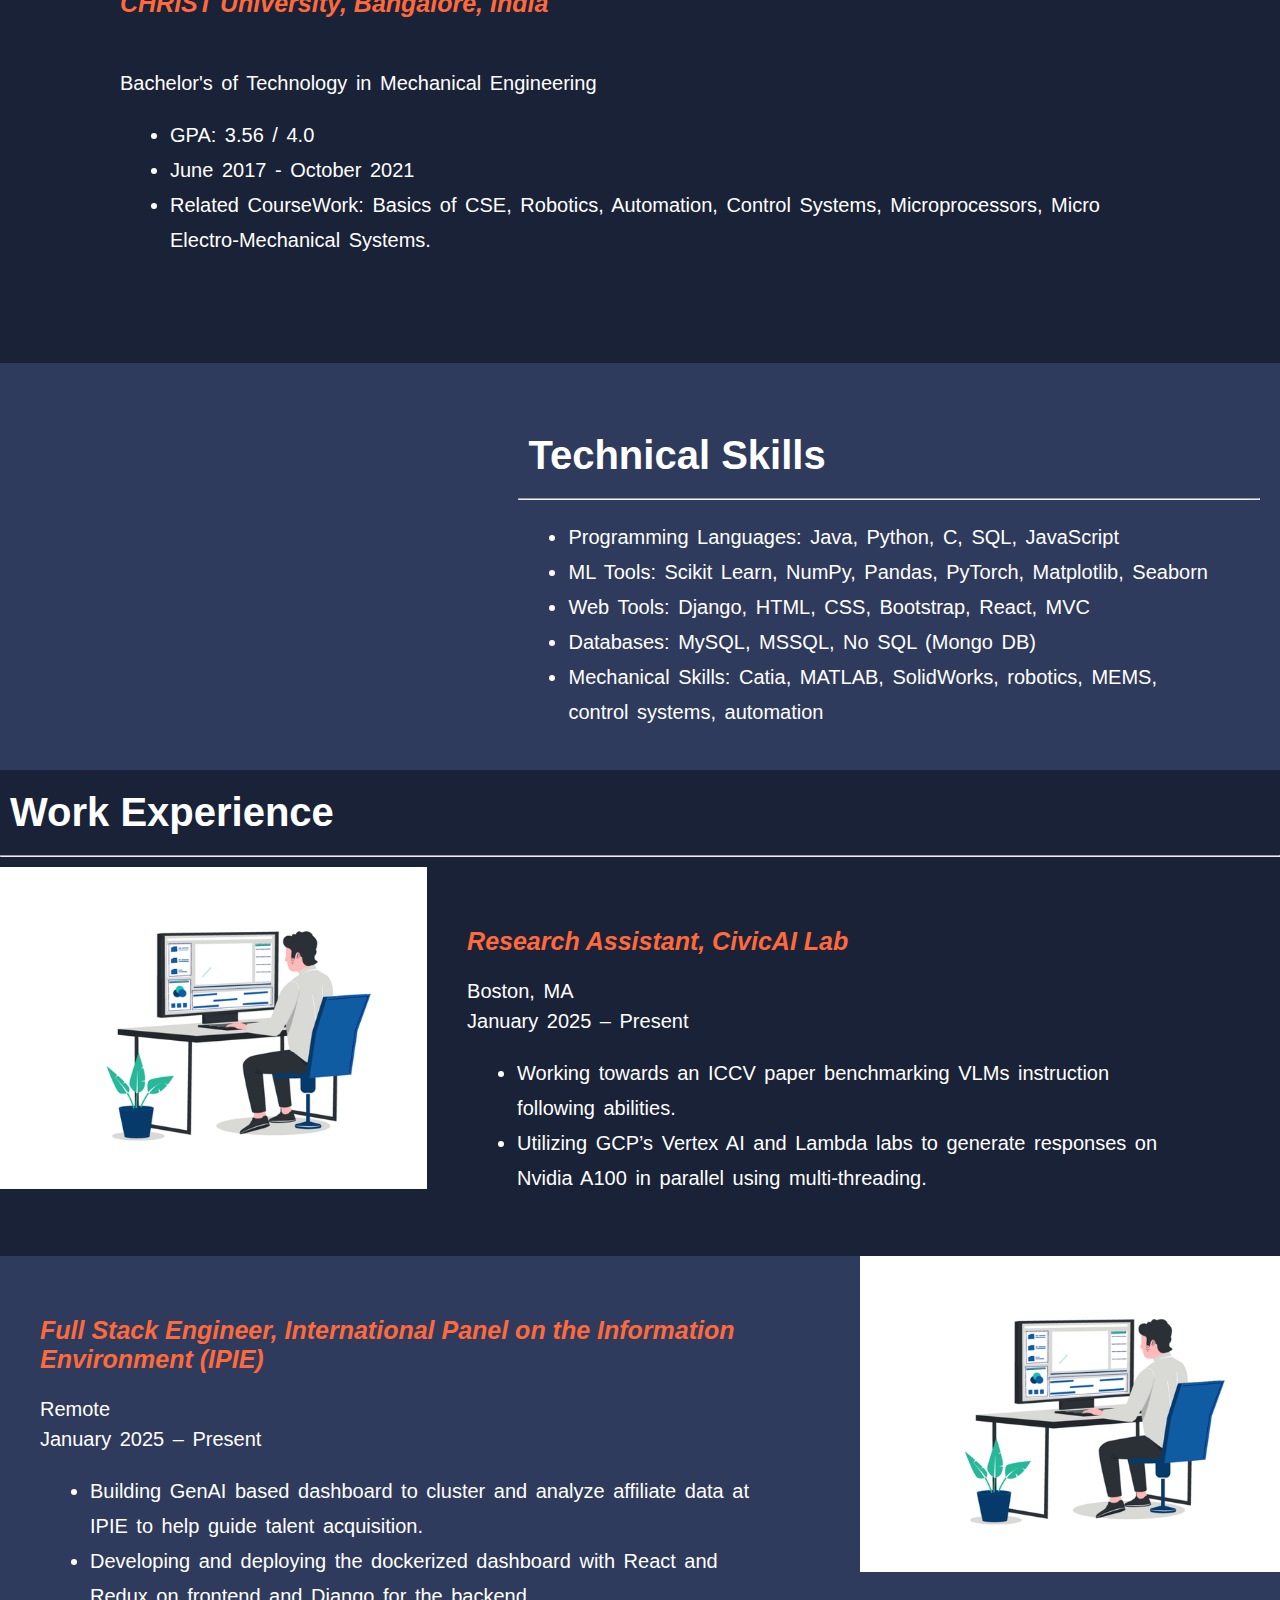
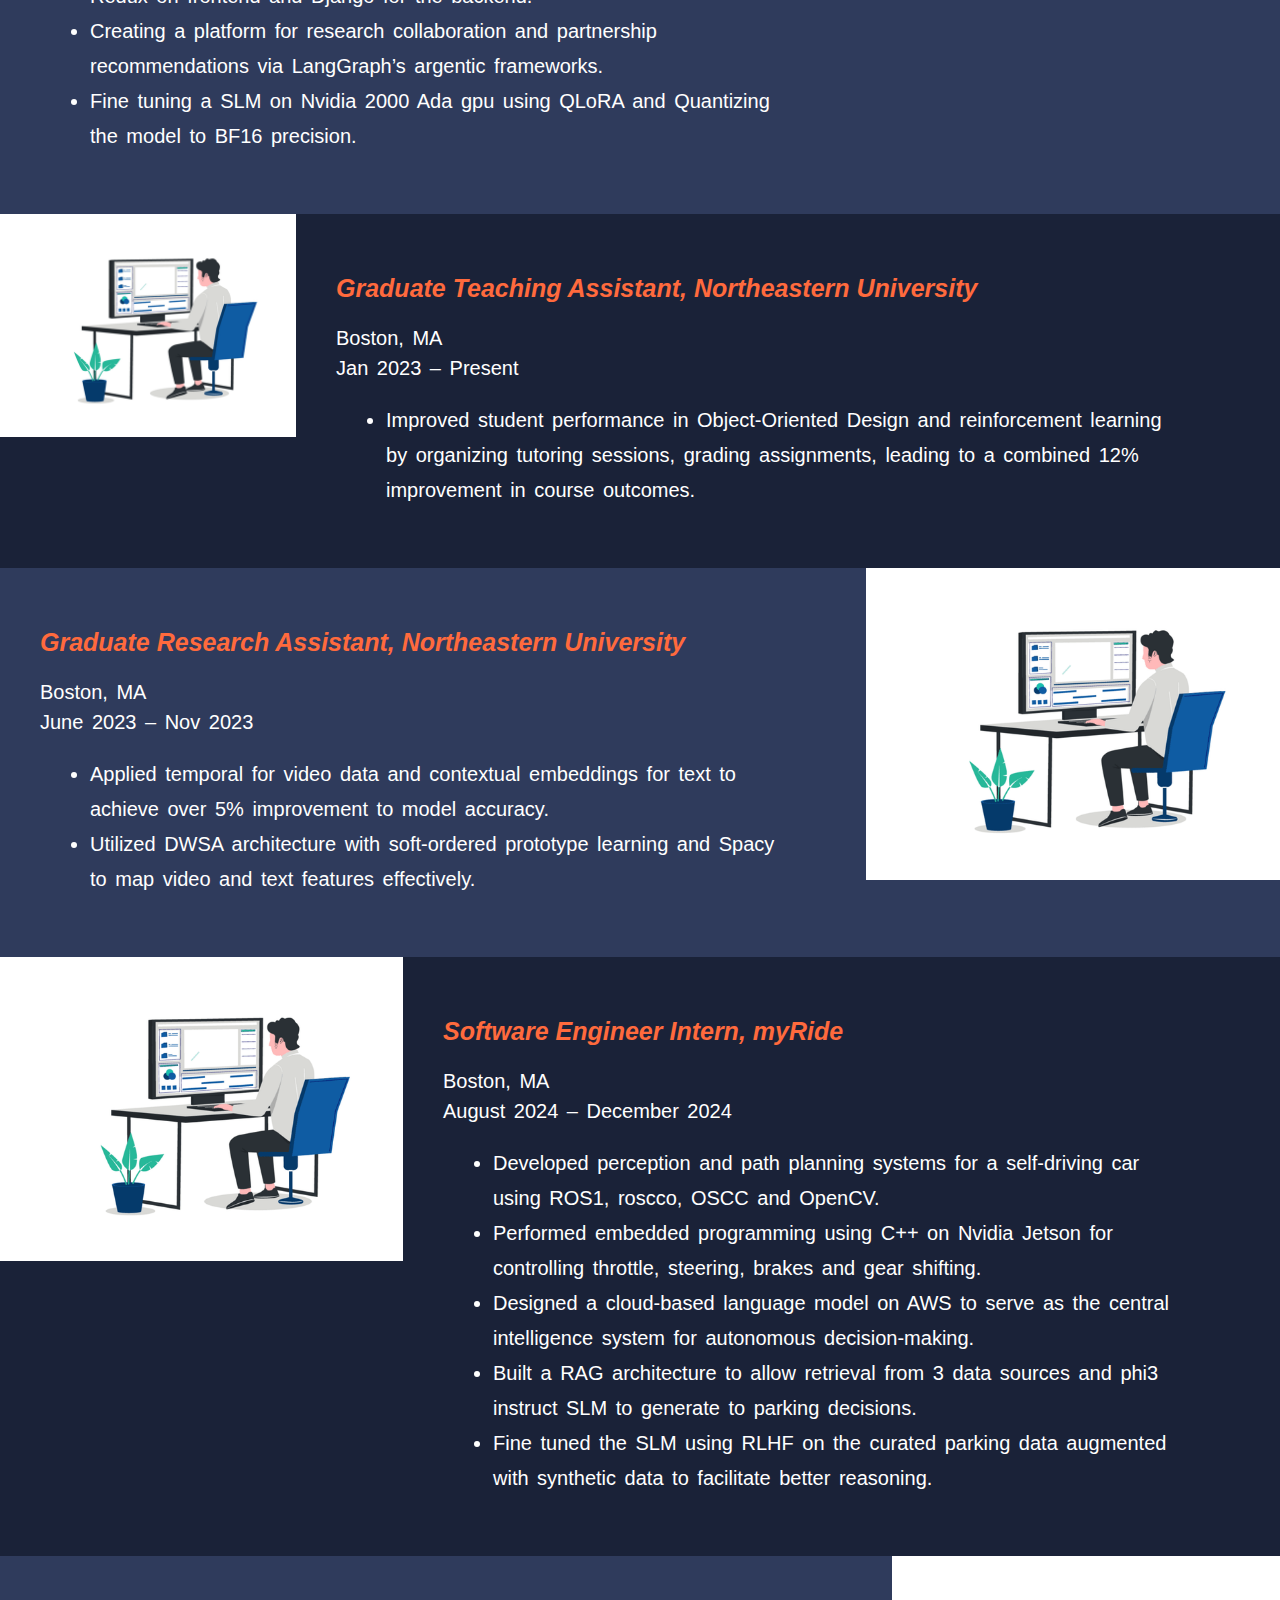
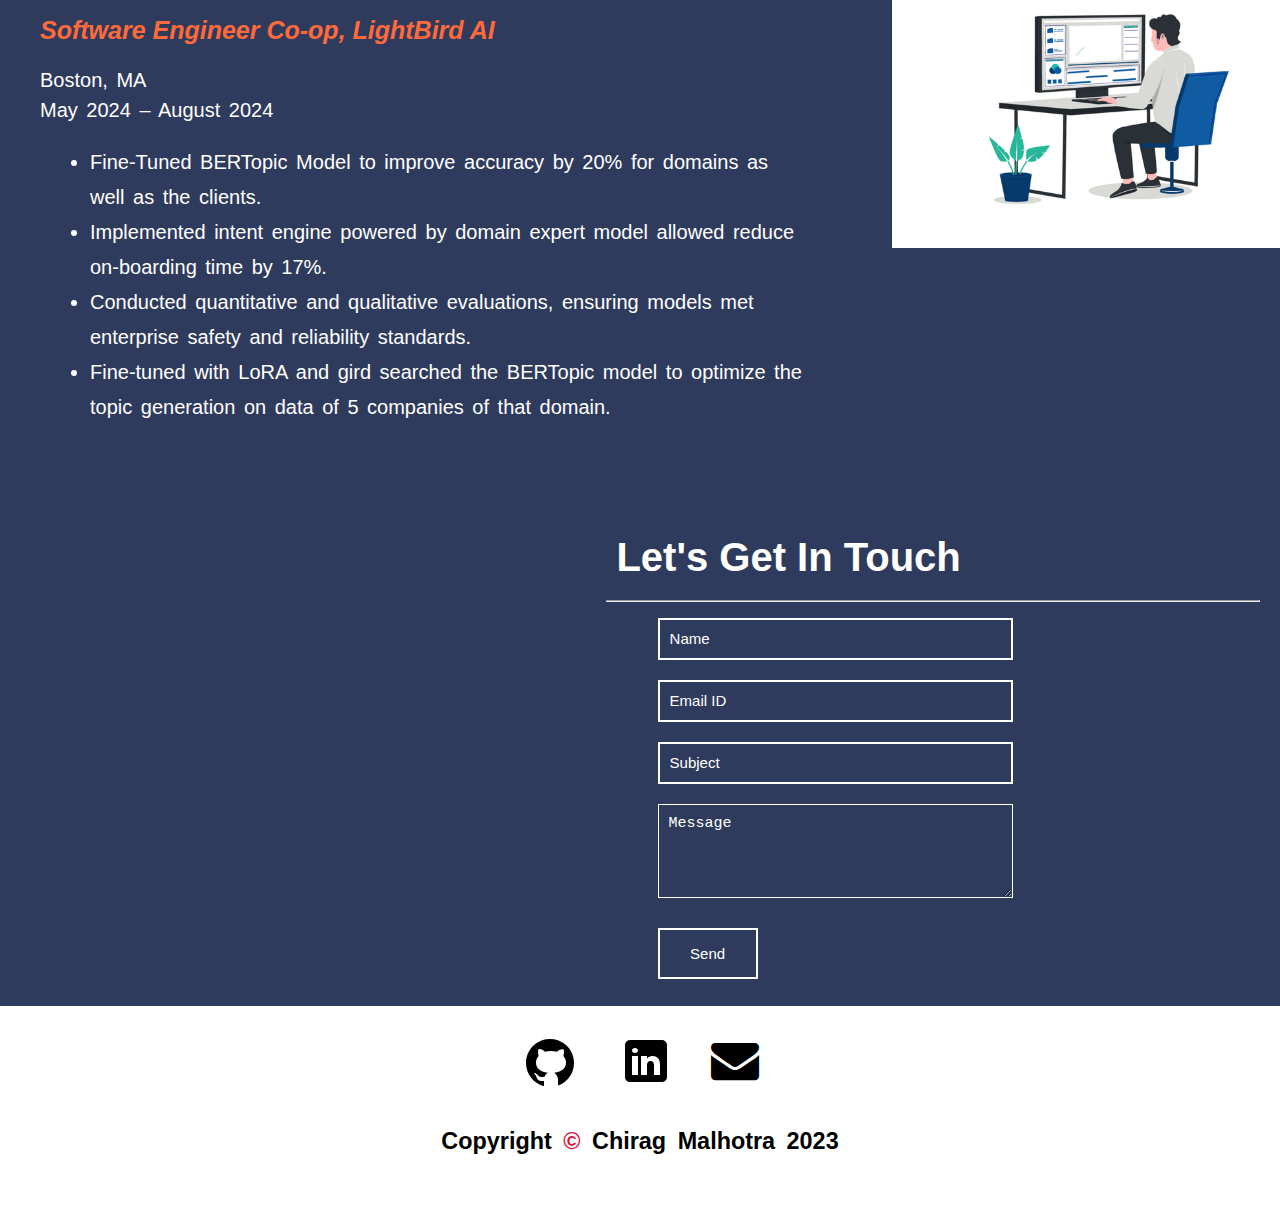
==== commit 673e4211: "Fixed a few things, still need to figure out projects." ====
--- a/AboutMe.html
+++ b/AboutMe.html
@@ -31,7 +31,7 @@
                     </a>
                 </li>
                 <li class="section3">
-                    <a href="#workEx">
+                    <a href="#alternating-workx">
                         <span aria-hidden="true"></span>Work Ex
                     </a>
                 </li>
@@ -44,23 +44,28 @@
         </nav>
     </div>
     <section id="aboutMeHead">
-      <div class="head container">
-        <div>
-          <h1>Hello, <span></span></h1>
-          <h1>Let's begin knowing me! <span></span></h1>
-          <hr />
-          <h3>
-            INTEREST AREAS : Software Engineering, Artificial Intelligence,
-            Machine Learning<span></span>
-          </h3>
-          <h3>
-            SEEKING : SWE Opportunities for SPRING 2024, SUMMER 2024, FALL 2023
-            <span></span>
-          </h3>
-          <h3>EXPECTED GRADUATION DATE : DEC 2024 <span></span></h3>
-        </div>
-      </div>
-    </section>
+        <div class="head container">
+          <div>
+            <h1>Action Speaks<span></span></h1>
+            <h1>Louder than words!<span></span></h1>
+            <hr />
+            <h3>
+              INTEREST AREAS : Software Engineering, Artificial Intelligence,
+              Machine Learning<span></span>
+            </h3>
+            <h3>
+              SEEKING : Full time SWE Opportunities starting May 2025
+              <span></span>
+            </h3>
+            <h3>EXPECTED GRADUATION DATE : May 2025 <span></span></h3>
+            <a href="./assets/downloadable/Chirag_Resume___GenAI_engineer.pdf" download="ChiragMalhotra">
+              <button type="submit" name="submit" id="download">
+                Resume
+              </button>
+            </a>
+          </div>
+        </div>
+      </section>
     <section id="about">
       <div class="about container">
         <div id="education">
@@ -72,10 +77,11 @@
             <ul>
                 <li>GPA: 3.916 / 4.0</li>
                 <li>
-                  September 2022 - December 2024 (expected)
-                </li>
-                <li>
-                    Related CourseWork: Data Structures and Algorithms, Object oriented Design, Database Management Systems, Machine Learning
+                  September 2022 - May 2025 (expected)
+                </li>
+                <li>
+                    Related CourseWork: Relevant Courses: Machine Learning, Database Management Systems, Object Oriented Design, Data Structures and
+                    Algorithms, Foundations of Software Engineering, Large-Scale Parallel Data processing, Web Development.
                 </li>
               </ul>
           </p>
@@ -85,7 +91,7 @@
             <ul>
                 <li>GPA: 3.56 / 4.0</li>
                 <li>
-                  June 2017 - October 2021 (expected)
+                  June 2017 - October 2021
                 </li>
                 <li>
                     Related CourseWork: Basics of CSE, Robotics, Automation, Control Systems, Microprocessors, Micro Electro-Mechanical Systems.
@@ -114,29 +120,121 @@
             </div>
         </div>
     </section>
-    <section id="workEx">
-        <div class="subContainer">
-            <div id="work">
-                <h1>Work Experience</h1>
-                <hr />
-
-                <h3>Graduate Teaching Assistant, Northeastern University</h3>
-          <p>
-            Jan 2023 - Present
-            <ul>
-                <li>My responsibilities: Clarifying student doubts regarding Object Orientation in Java, grading student assignments, and setting up tutoring sessions with students</li>
-                <li>
-                    Tutored over 150 students for Object oriented design concepts
-                </li>
-                <li>
-                    Together with the teaching team, I formulated ways to optimize student's learning experience and efficiency by introducing visual and interactive assignments into the course
-                </li>
-                <li>Increased overall performance score by 43.5%</li>
-              </ul>
-          </p>
-            </div>
-            <div class="image">    
-                <img class="tech_img" src="./assets/img/workEx.gif" alt data-position="center center">
+    <section id="alternating-workx">
+        <h1>Work Experience</h1>
+        <hr />
+        <div class="workEx">
+            <div class="subContainer">
+                <div class="image">    
+                    <img class="tech_img" src="./assets/img/workEx.gif" alt data-position="center center">
+                </div>
+                <div class="work">
+                    <h3>Research Assistant, CivicAI Lab</h3>
+                    <p>
+                        Boston, MA<br>
+                        January 2025 – Present
+                        <ul>
+                            <li>Working towards an ICCV paper benchmarking VLMs instruction following abilities.</li>
+                            <li>Utilizing GCP’s Vertex AI and Lambda labs to generate responses on Nvidia A100 in parallel using multi-threading.</li>
+                        </ul>
+                    </p>
+                </div>
+            </div>
+        </div>
+        <div class="alt-workEx">
+            <div class="subContainer">
+                <div class="work">
+                    <h3>Full Stack Engineer, International Panel on the Information Environment (IPIE)</h3>
+                    <p>
+                        Remote<br>
+                        January 2025 – Present
+                        <ul>
+                            <li>Building GenAI based dashboard to cluster and analyze affiliate data at IPIE to help guide talent acquisition.</li>
+                            <li>Developing and deploying the dockerized dashboard with React and Redux on frontend and Django for the backend.</li>
+                            <li>Creating a platform for research collaboration and partnership recommendations via LangGraph’s argentic frameworks.</li>
+                            <li>Fine tuning a SLM on Nvidia 2000 Ada gpu using QLoRA and Quantizing the model to BF16 precision.</li>
+                        </ul>
+                    </p>
+                </div>
+                <div class="image">    
+                    <img class="tech_img" src="./assets/img/workEx.gif" alt data-position="center center">
+                </div>
+            </div>
+        </div>
+        <div class="workEx">
+            <div class="subContainer">
+                <div class="image">    
+                    <img class="tech_img" src="./assets/img/workEx.gif" alt data-position="center center">
+                </div>
+                <div class="work">
+                    <h3>Graduate Teaching Assistant, Northeastern University</h3>
+                    <p>
+                        Boston, MA<br>
+                        Jan 2023 – Present
+                        <ul>
+                            <li>Improved student performance in Object-Oriented Design and reinforcement learning by organizing tutoring sessions, grading assignments, leading to a combined 12% improvement in course outcomes.</li>
+                        </ul>
+                    </p>
+                </div>
+            </div>
+        </div>
+        <div class="alt-workEx">
+            <div class="subContainer">
+                <div class="work">
+                    <h3>Graduate Research Assistant, Northeastern University</h3>
+                    <p>
+                        Boston, MA<br>
+                        June 2023 – Nov 2023
+                        <ul>
+                            <li>Applied temporal for video data and contextual embeddings for text to achieve over 5% improvement to model accuracy.</li>
+                            <li>Utilized DWSA architecture with soft-ordered prototype learning and Spacy to map video and text features effectively.</li>
+                        </ul>
+                    </p>
+                </div>
+                <div class="image">    
+                    <img class="tech_img" src="./assets/img/workEx.gif" alt data-position="center center">
+                </div>
+            </div>
+        </div>
+        <div class="workEx">
+            <div class="subContainer">
+                <div class="image">    
+                    <img class="tech_img" src="./assets/img/workEx.gif" alt data-position="center center">
+                </div>
+                <div class="work">
+                    <h3>Software Engineer Intern, myRide</h3>
+                    <p>
+                        Boston, MA<br>
+                        August 2024 – December 2024
+                        <ul>
+                            <li>Developed perception and path planning systems for a self-driving car using ROS1, roscco, OSCC and OpenCV.</li>
+                            <li>Performed embedded programming using C++ on Nvidia Jetson for controlling throttle, steering, brakes and gear shifting.</li>
+                            <li>Designed a cloud-based language model on AWS to serve as the central intelligence system for autonomous decision-making.</li>
+                            <li>Built a RAG architecture to allow retrieval from 3 data sources and phi3 instruct SLM to generate to parking decisions.</li>
+                            <li>Fine tuned the SLM using RLHF on the curated parking data augmented with synthetic data to facilitate better reasoning.</li>
+                        </ul>
+                    </p>
+                </div>
+            </div>
+        </div>
+        <div class="alt-workEx">
+            <div class="subContainer">
+                <div class="work">
+                    <h3>Software Engineer Co-op, LightBird AI</h3>
+                    <p>
+                        Boston, MA<br>
+                        May 2024 – August 2024
+                        <ul>
+                            <li>Fine-Tuned BERTopic Model to improve accuracy by 20% for domains as well as the clients.</li>
+                            <li>Implemented intent engine powered by domain expert model allowed reduce on-boarding time by 17%.</li>
+                            <li>Conducted quantitative and qualitative evaluations, ensuring models met enterprise safety and reliability standards.</li>
+                            <li>Fine-tuned with LoRA and gird searched the BERTopic model to optimize the topic generation on data of 5 companies of that domain.</li>
+                        </ul>
+                    </p>
+                </div>
+                <div class="image">    
+                    <img class="tech_img" src="./assets/img/workEx.gif" alt data-position="center center">
+                </div>
             </div>
         </div>
     </section>
--- a/css/styleSub.css
+++ b/css/styleSub.css
@@ -20,6 +20,14 @@
   display: flex;
   align-items: center;
   justify-content: center;
+}
+h1 {
+  display: block;
+  width: fit-content;
+  font-size: 4rem;
+  position: relative;
+  color: white;
+  padding: 20px 10px;
 }
 
 /* Head section */
@@ -340,25 +348,41 @@
 /* End Technical Skills sec */
 /* WorkEx */
 
-#workEx {
+#alternating-workx {
   background-color: #1a2238;
 }
-#work {
-  padding: 20px;
-}
-#workEx .image {
+#alternating-workx hr {
+  width: 100%;
+  height: 1px;
+  background-color: white;
+  margin-bottom: 10px;
+}
+.alt-workEx {
+  background-color: #2f3b5c;
+}
+
+.workEx {
+  background-color: #1a2238;
+}
+.work {
+  padding-bottom: 20px;
+}
+/* .workEx .image {
   width: 70%;
-}
-#work h3 {
+} */
+ .work {
+  padding: 40px;
+ }
+.work h3 {
   display: block;
   width: fit-content;
   font-size: 2.5rem;
   position: relative;
   color: #ff6a3d;
   font-style: oblique;
-  padding: 50px 0;
-}
-#work p {
+  padding: 20px 0;
+}
+.work p {
   display: block;
   width: fit-content;
   font-size: 2rem;
@@ -541,7 +565,7 @@
     .mobile-nav-toggle {
       display: block;
       position: fixed;
-      background: url('/assets/img/hamburger-button.png');
+      background: url('../assets/img/hamburger-button.png');
       width: 4rem;
       background-size: cover;
       color: white;
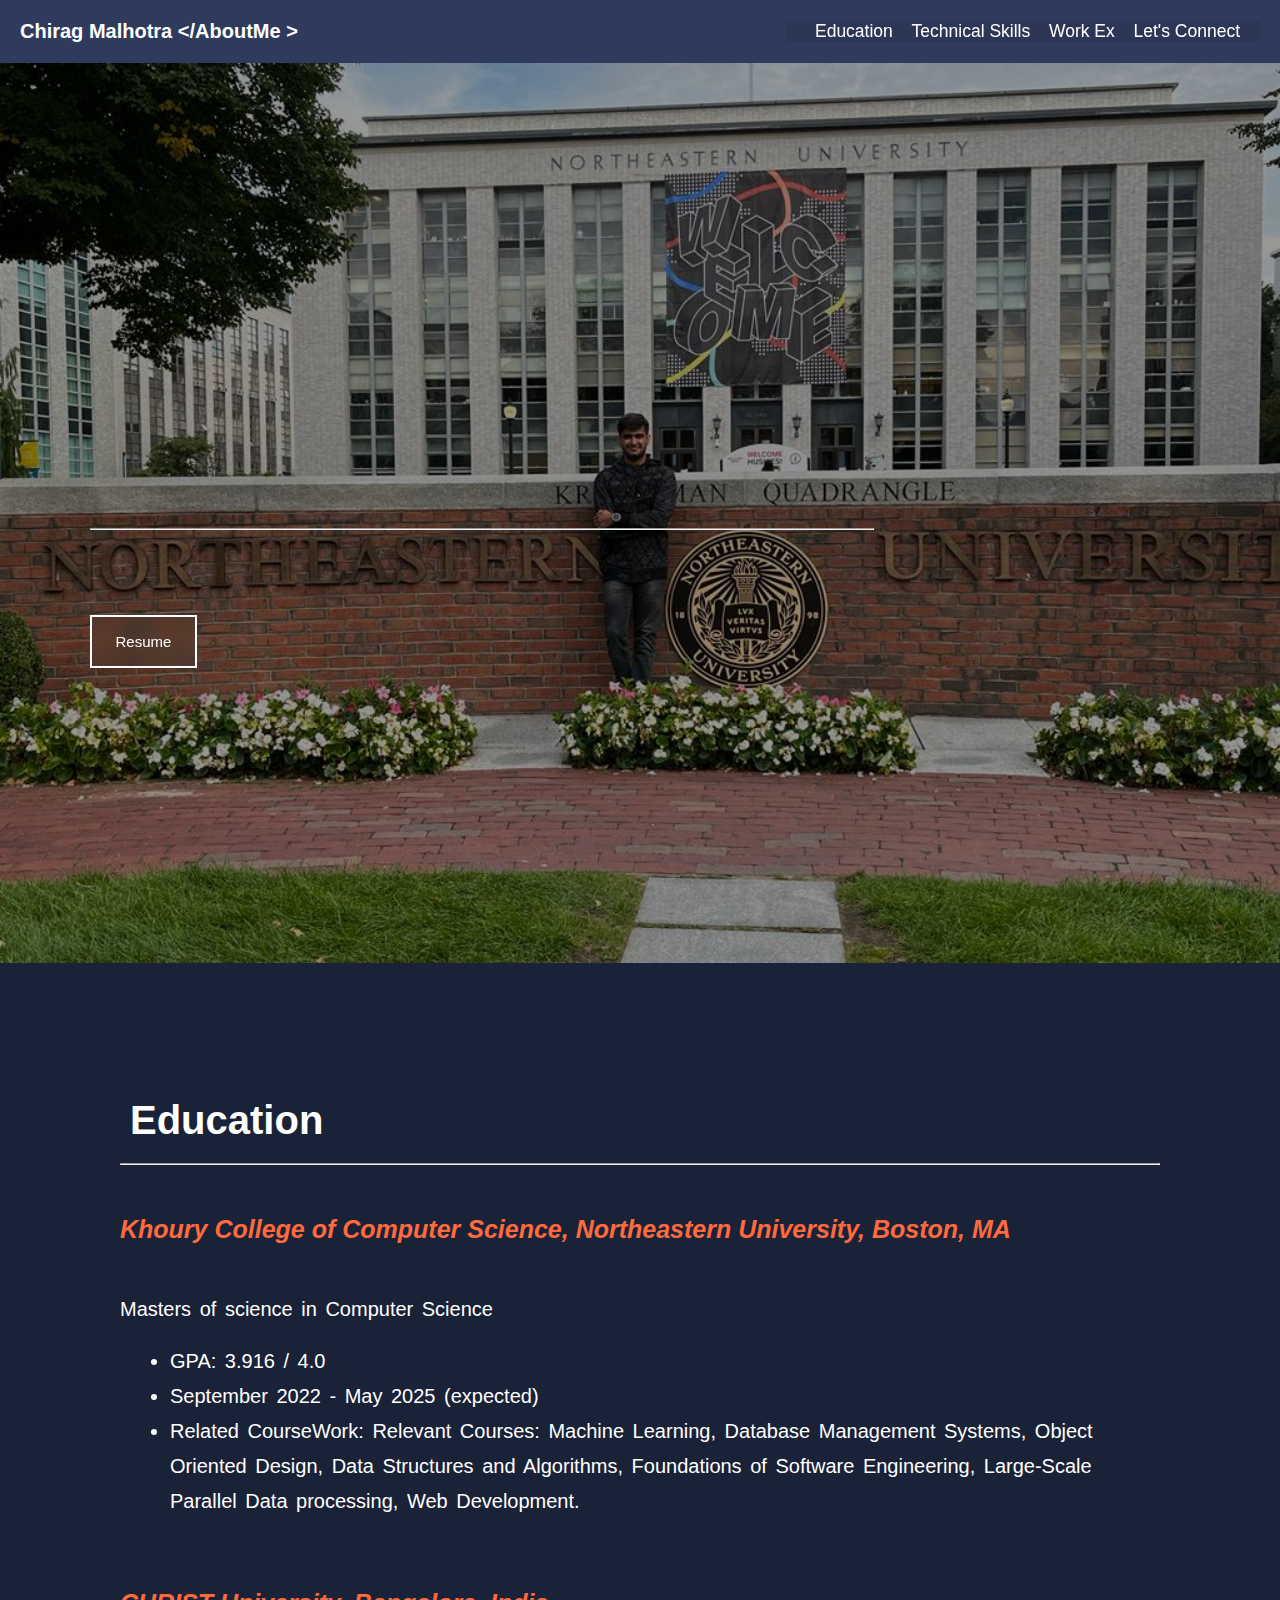
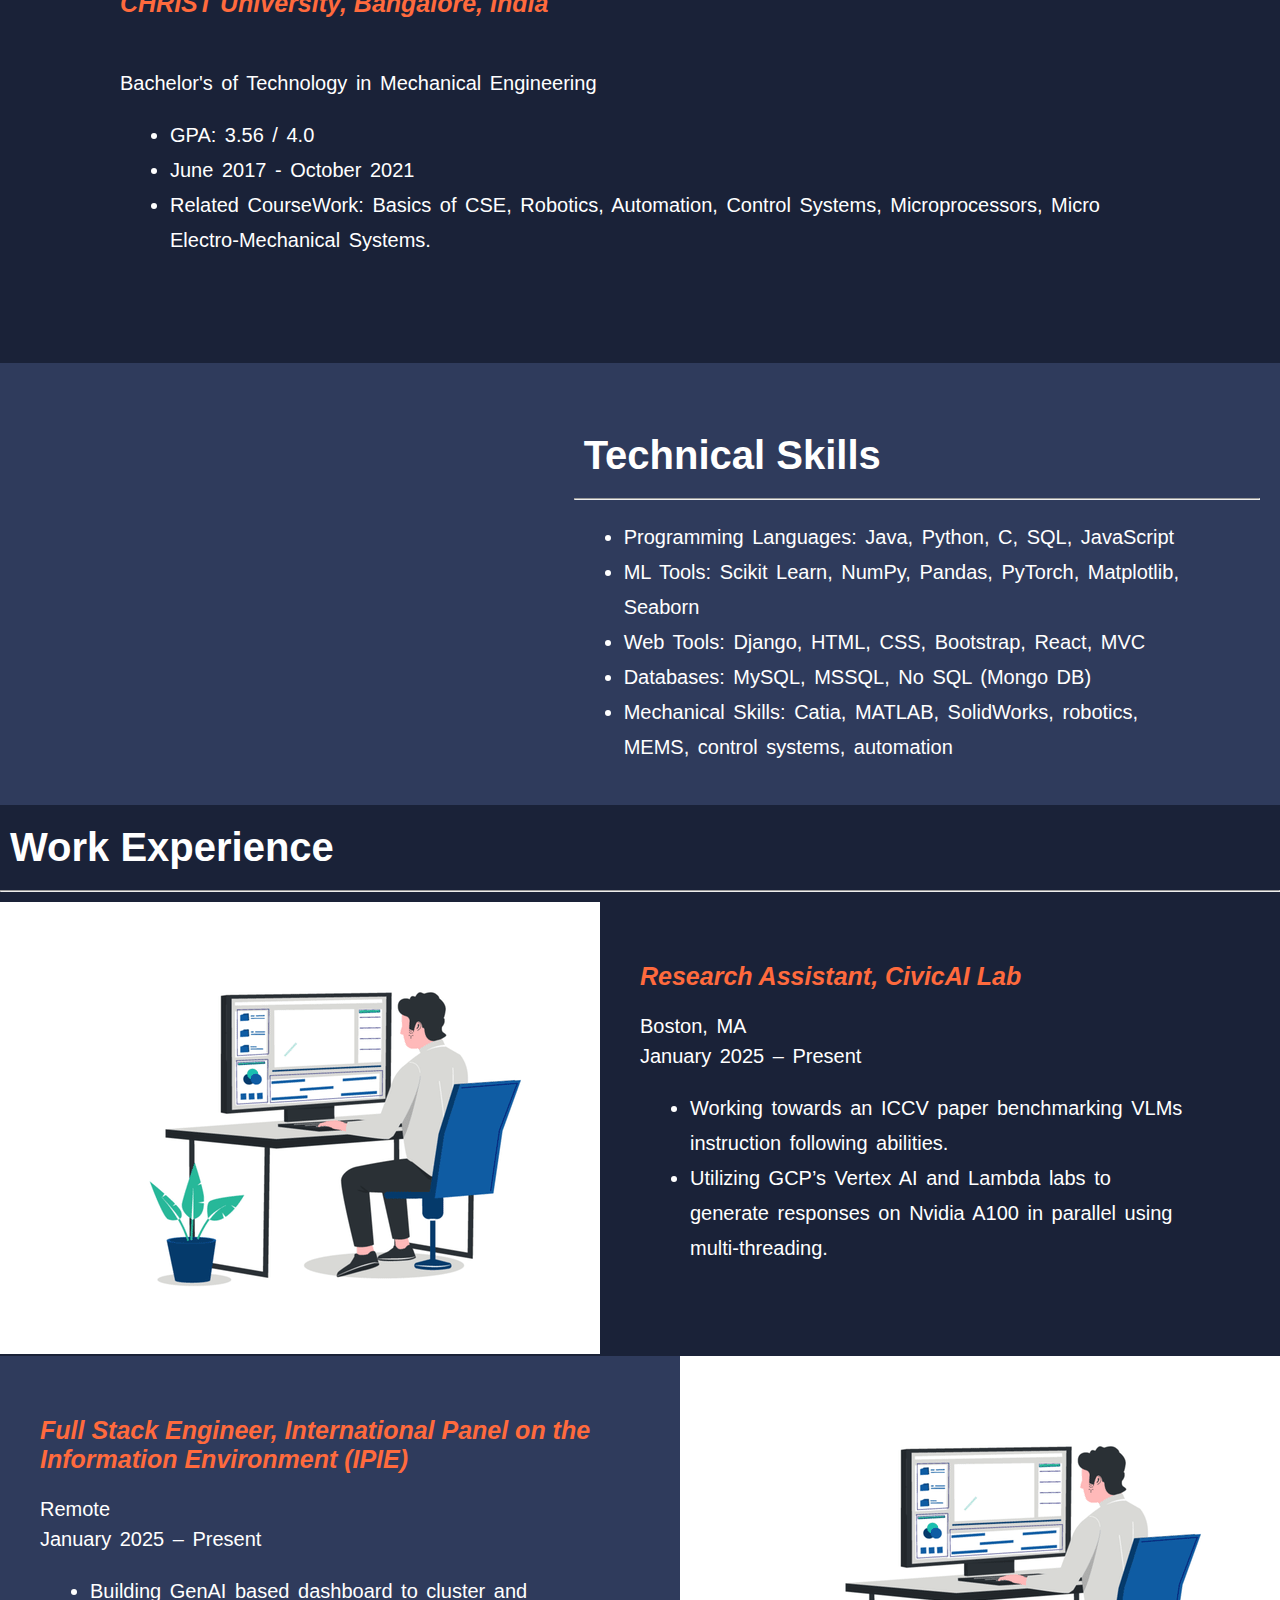
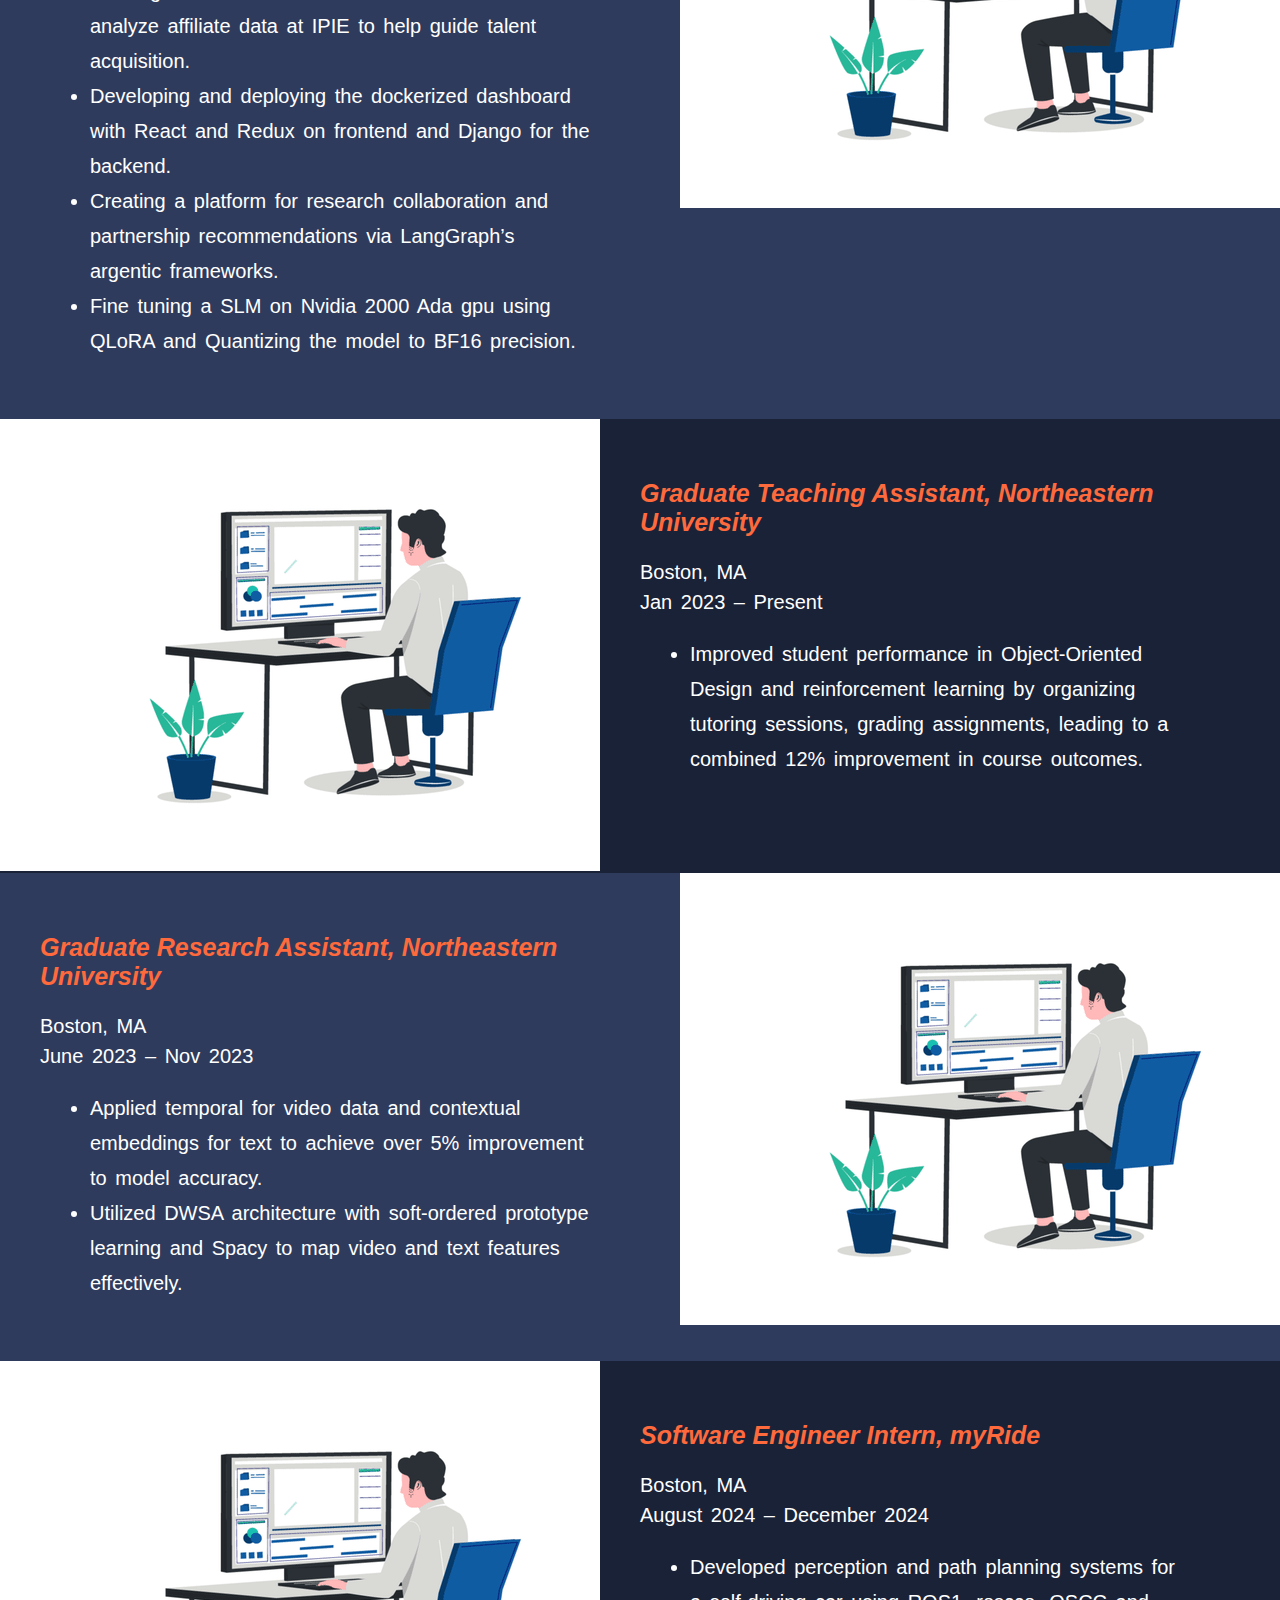
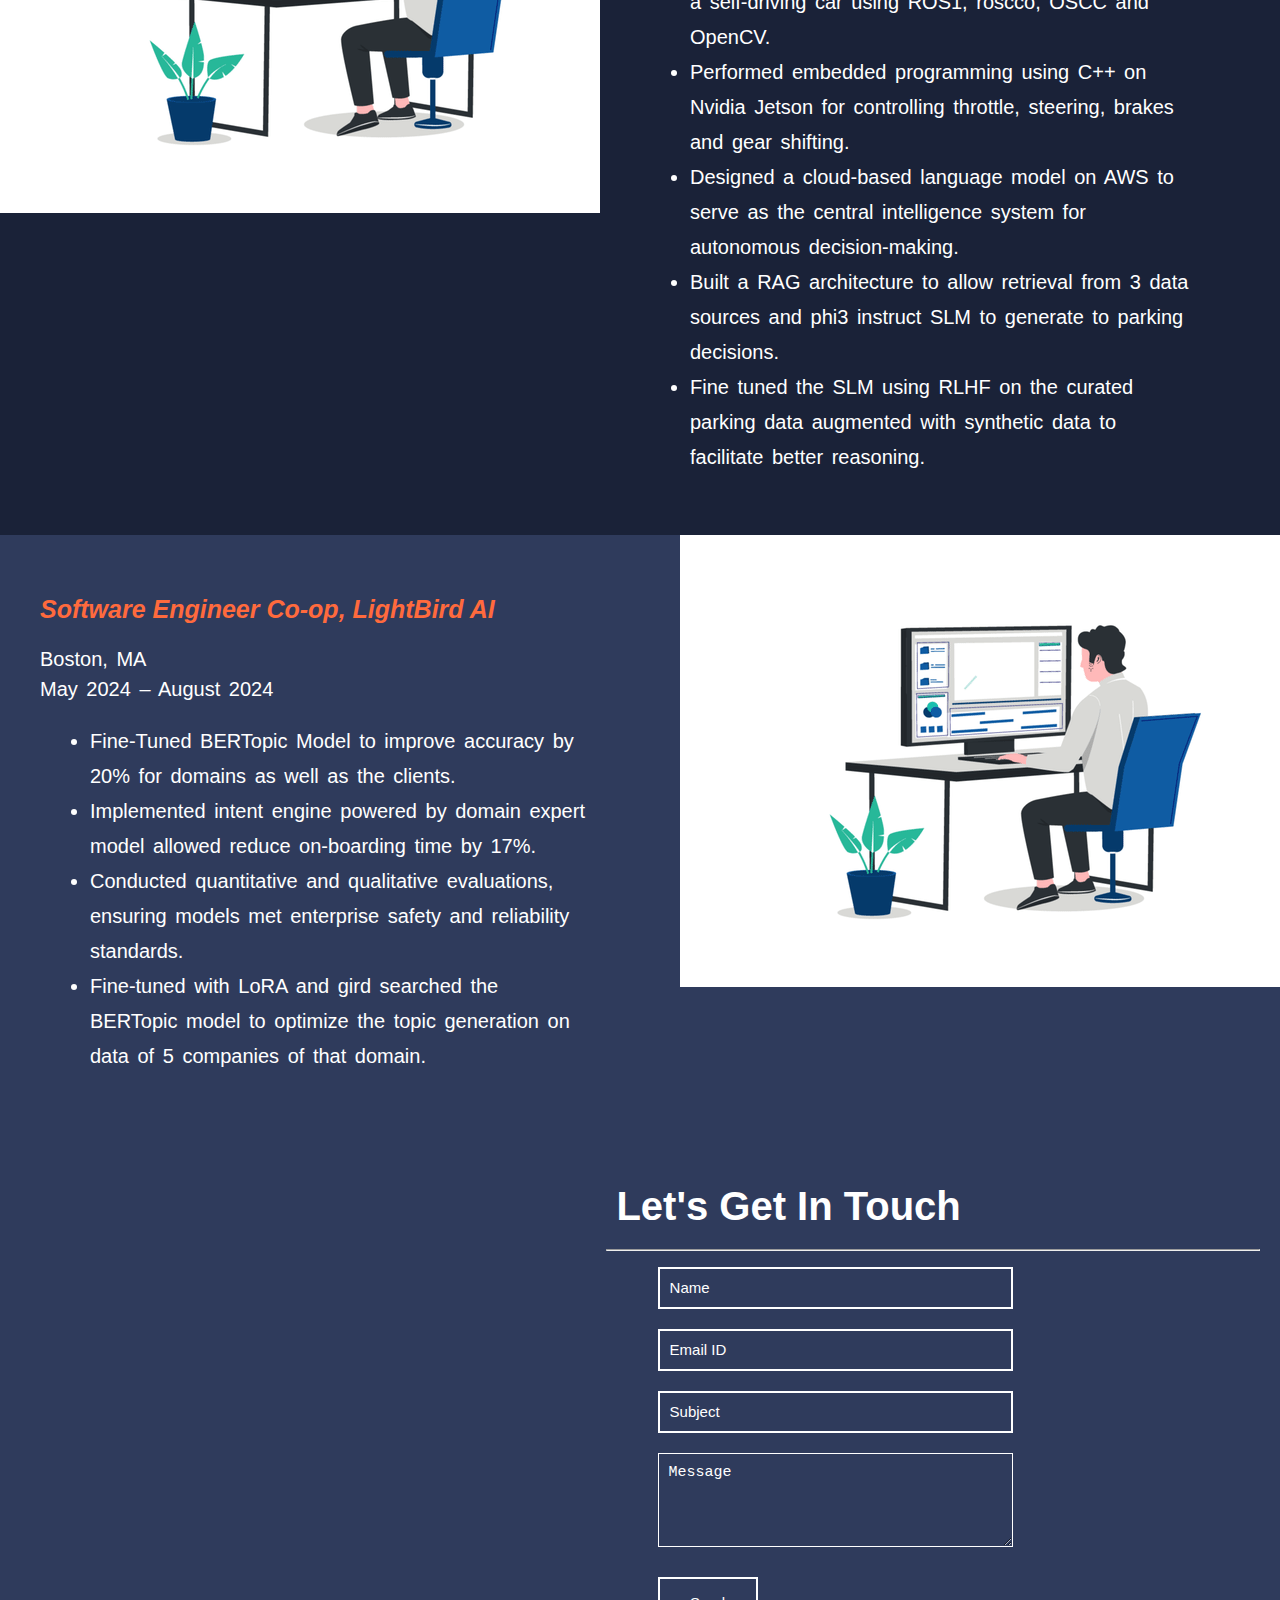
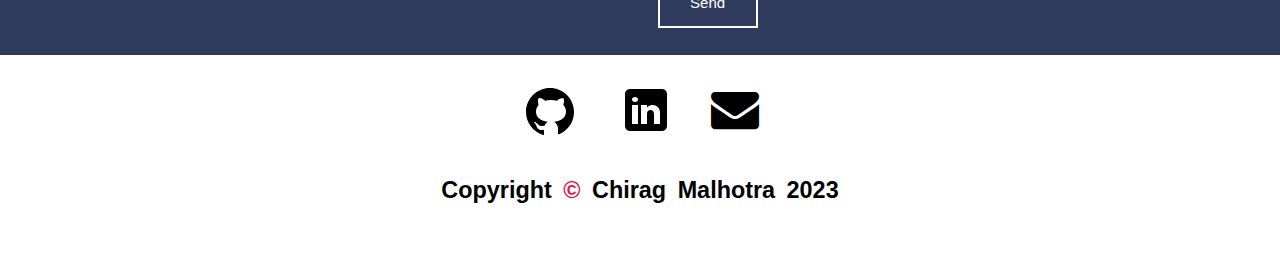
==== commit 5ae23740: "Added the project section." ====
--- a/AboutMe.html
+++ b/AboutMe.html
@@ -156,7 +156,7 @@
                         </ul>
                     </p>
                 </div>
-                <div class="image">    
+                <div class="alt-img">    
                     <img class="tech_img" src="./assets/img/workEx.gif" alt data-position="center center">
                 </div>
             </div>
@@ -191,7 +191,7 @@
                         </ul>
                     </p>
                 </div>
-                <div class="image">    
+                <div class="alt-img">    
                     <img class="tech_img" src="./assets/img/workEx.gif" alt data-position="center center">
                 </div>
             </div>
@@ -232,7 +232,7 @@
                         </ul>
                     </p>
                 </div>
-                <div class="image">    
+                <div class="alt-img">    
                     <img class="tech_img" src="./assets/img/workEx.gif" alt data-position="center center">
                 </div>
             </div>
--- a/css/styleSub.css
+++ b/css/styleSub.css
@@ -294,7 +294,10 @@
 }
 
 .image {
-  width: 50%;
+  width: 60%;
+}
+.alt-img {
+  margin-right: 0px;
 }
 
 .subContainer h1 {
@@ -330,7 +333,12 @@
 }
 
 .tech_img {
-  width: 100%;
+  /* width: 100%;  */
+  margin-right: 0px;
+  /* Set the desired width */
+  height: 50%; 
+  /* Set the desired height */
+  object-fit: cover; /* Ensure the image covers the area without distortion */
 }
 
 /* Adjust the z-index and position for the navbar */
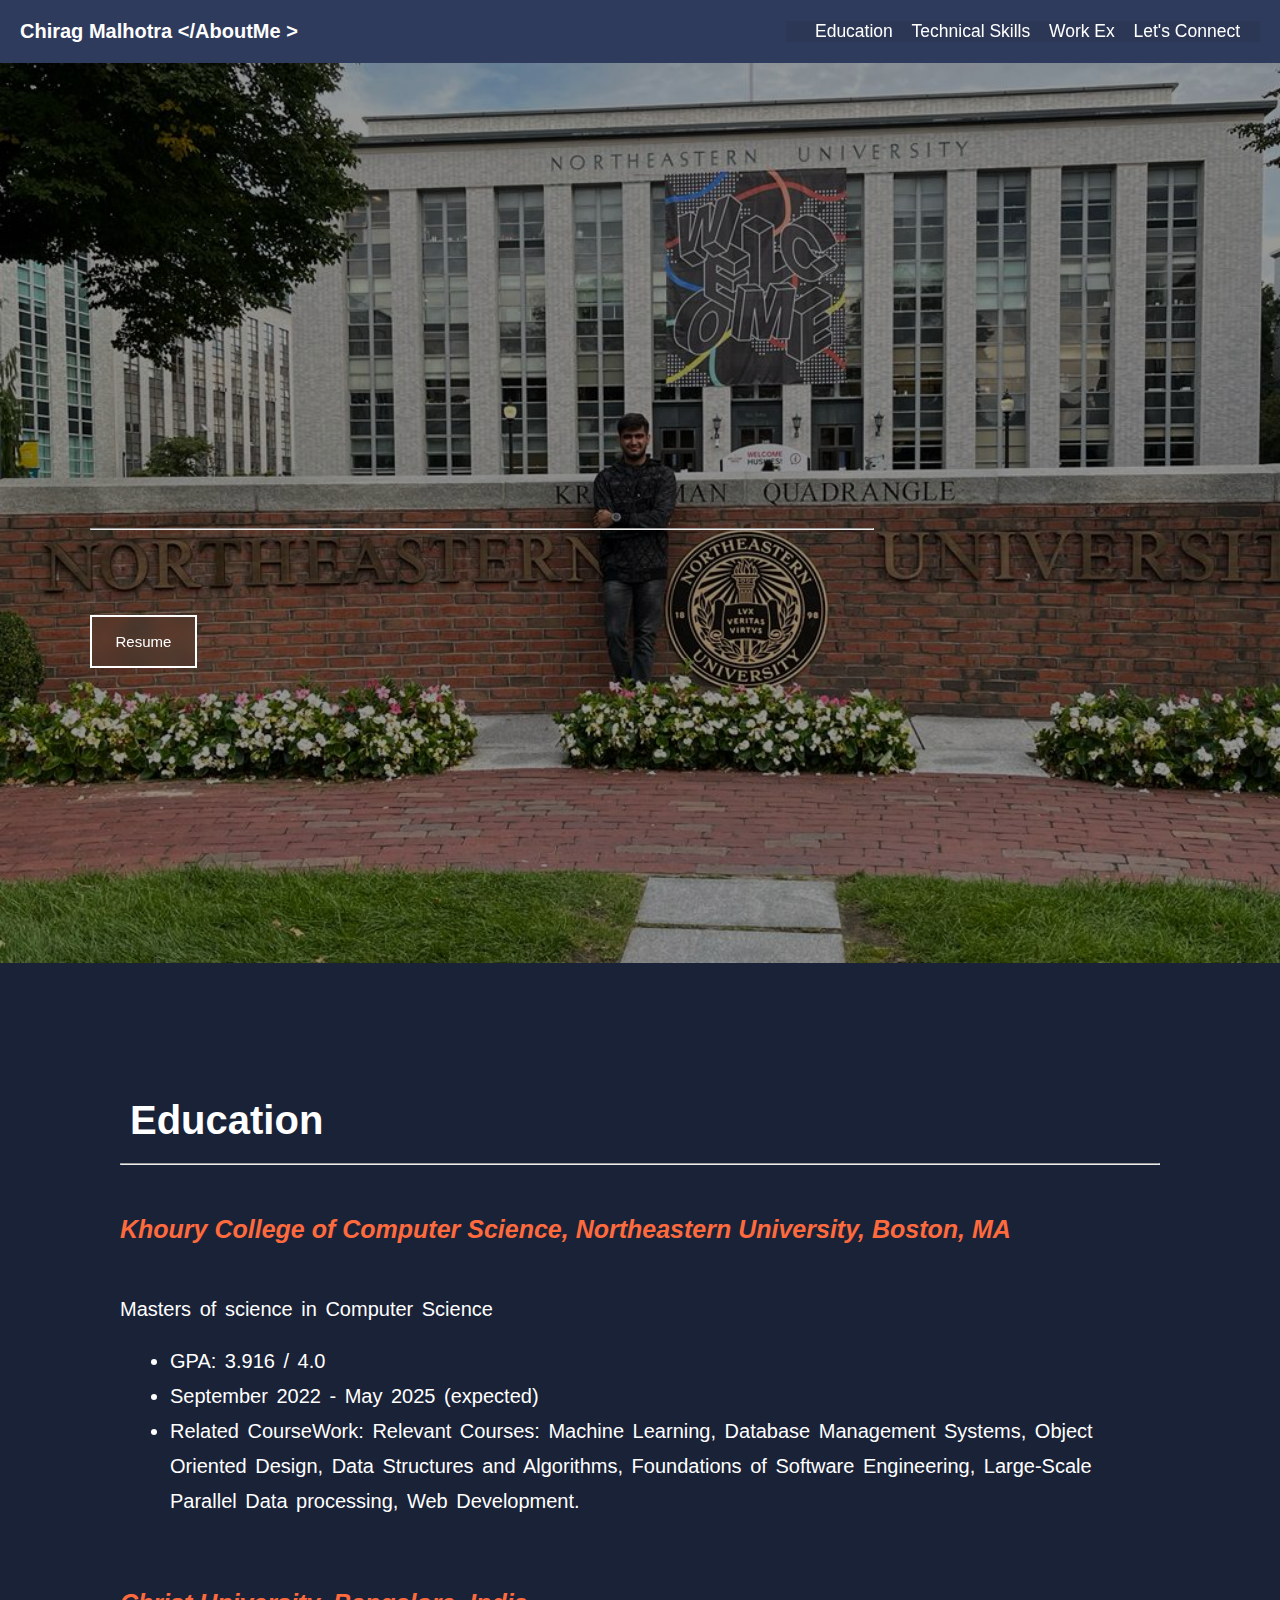
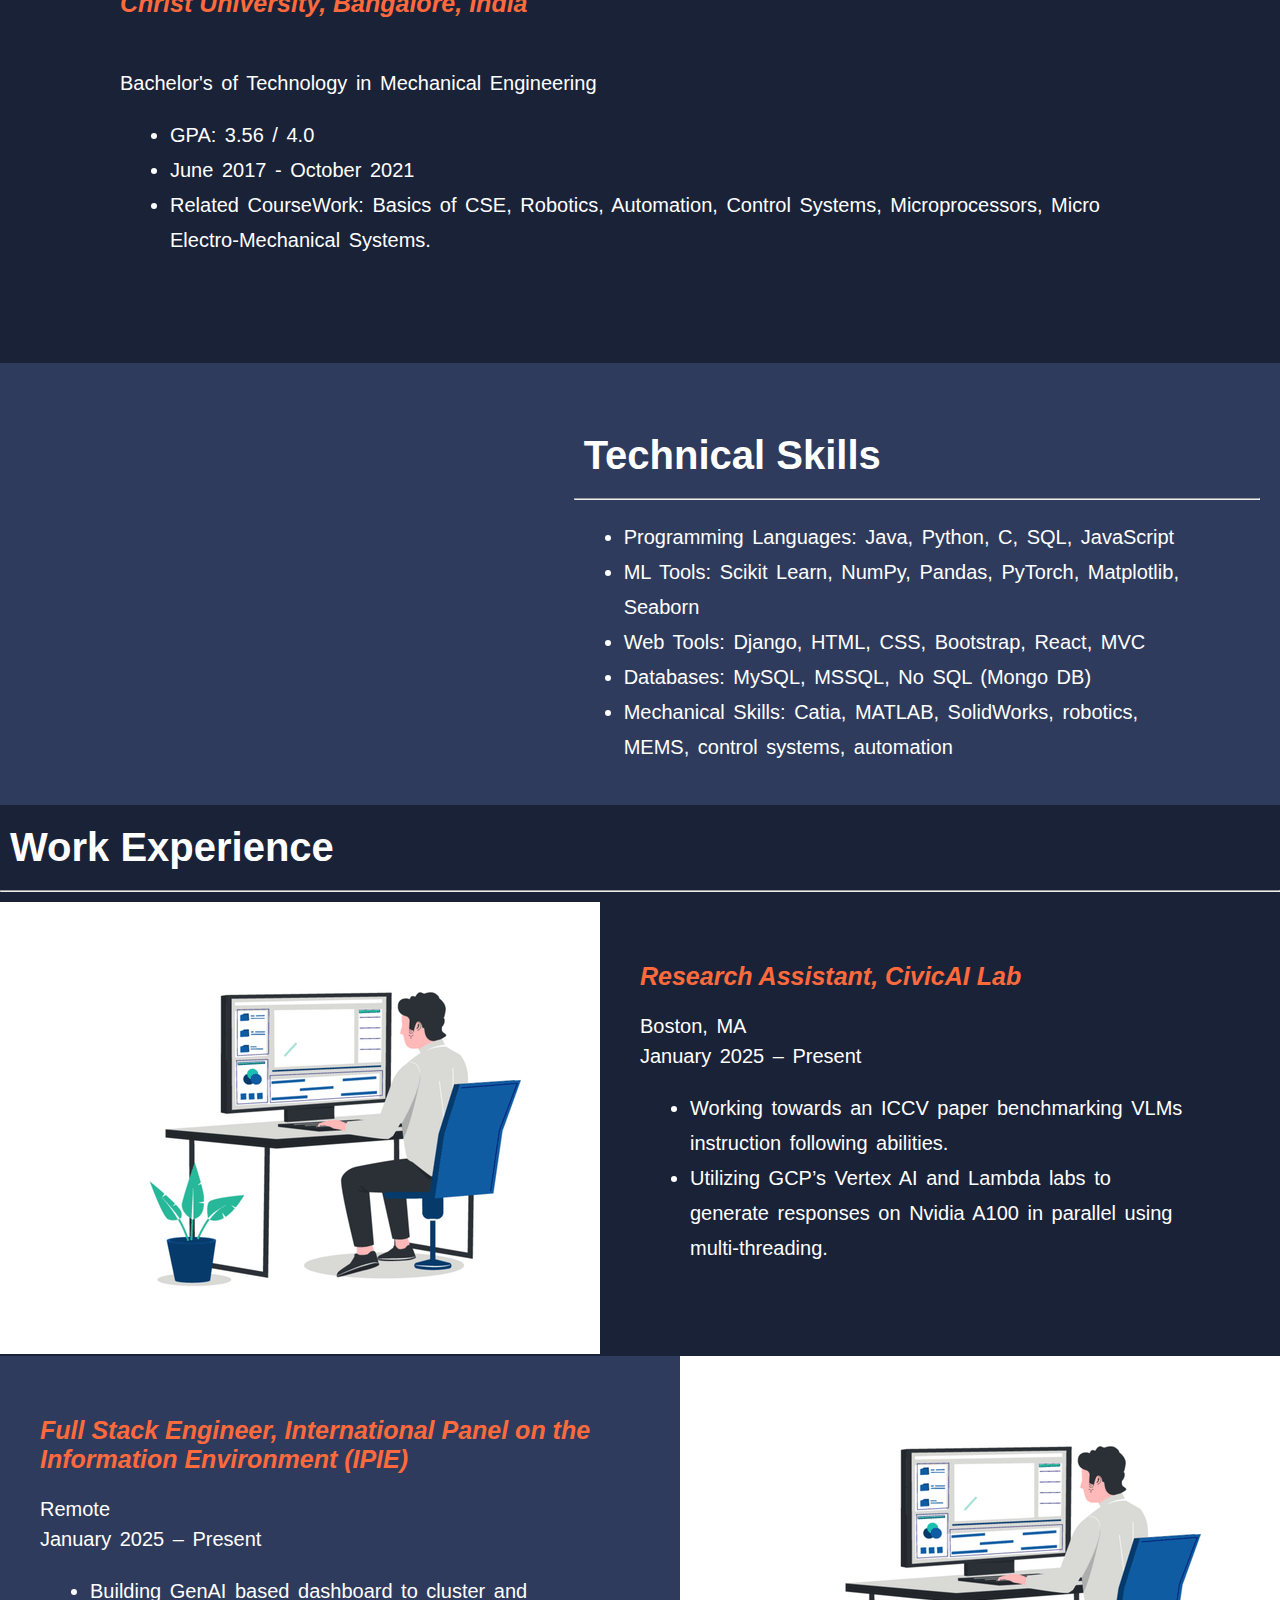
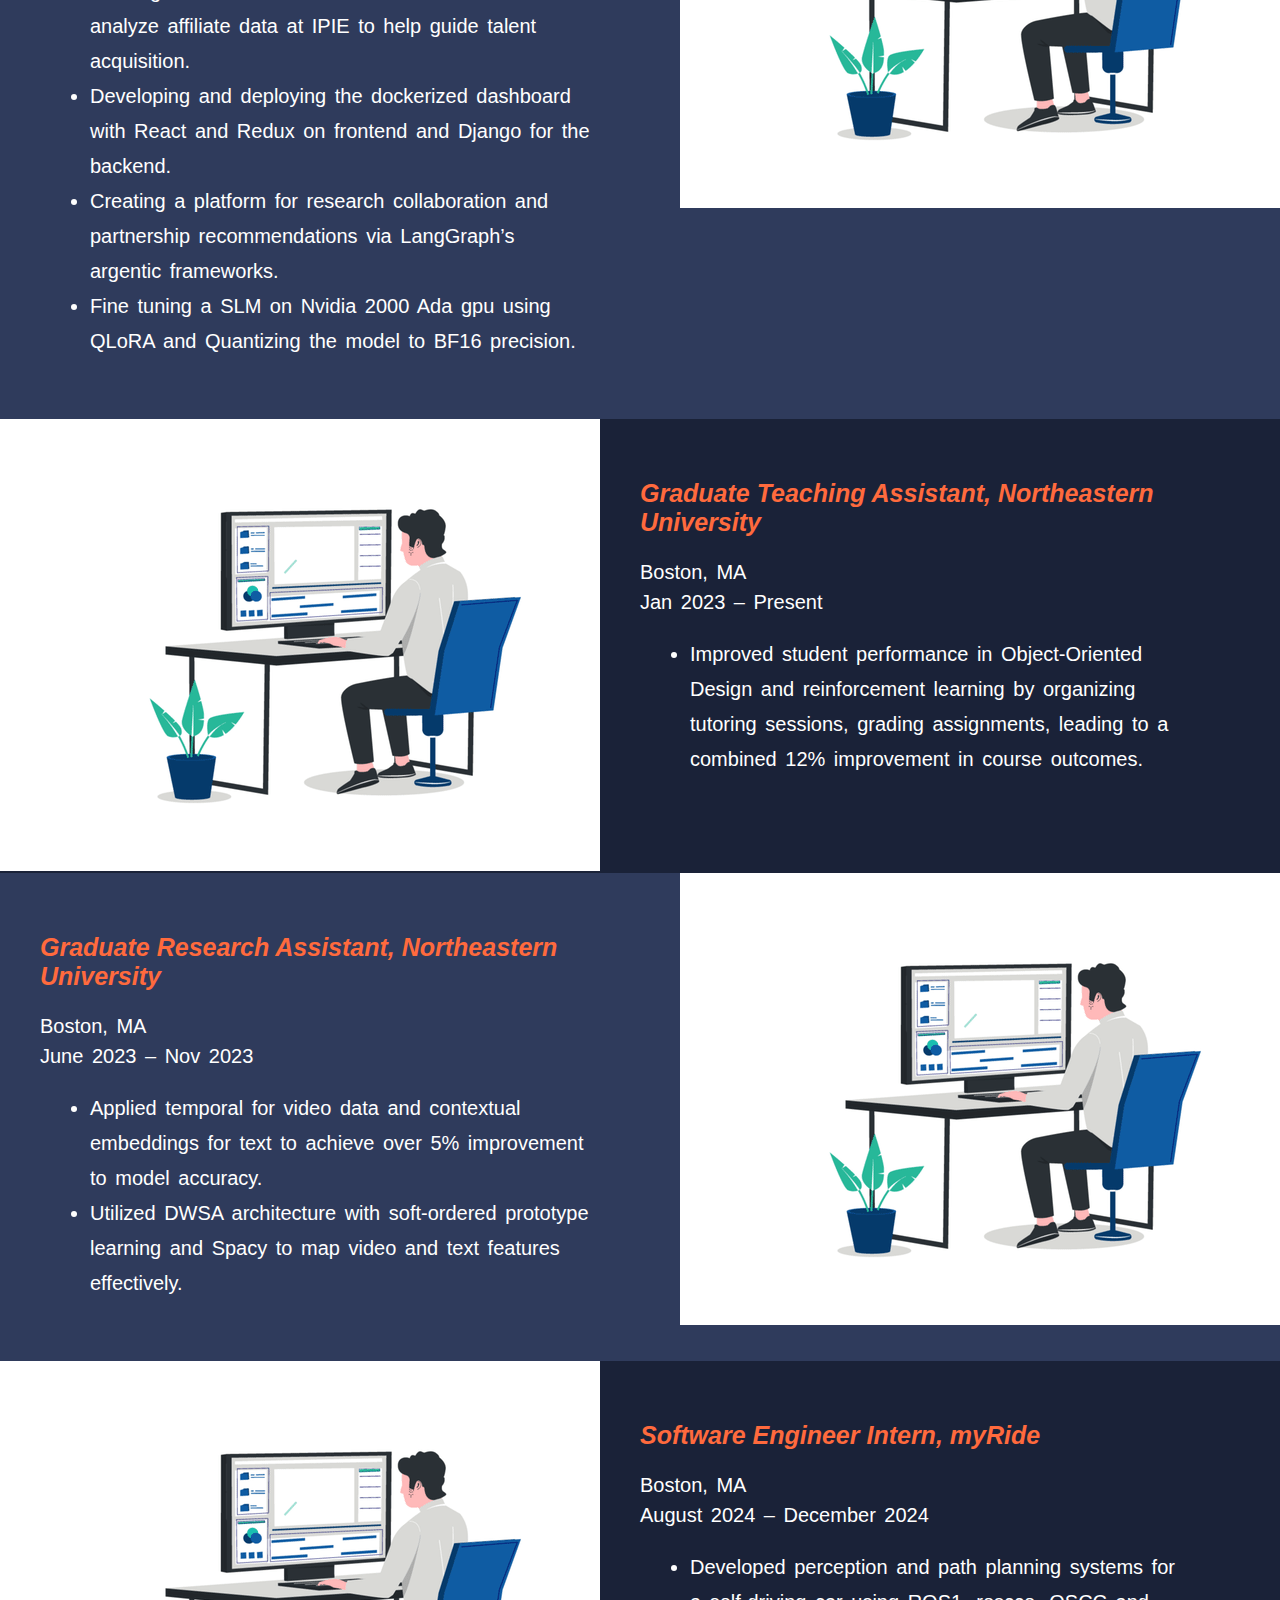
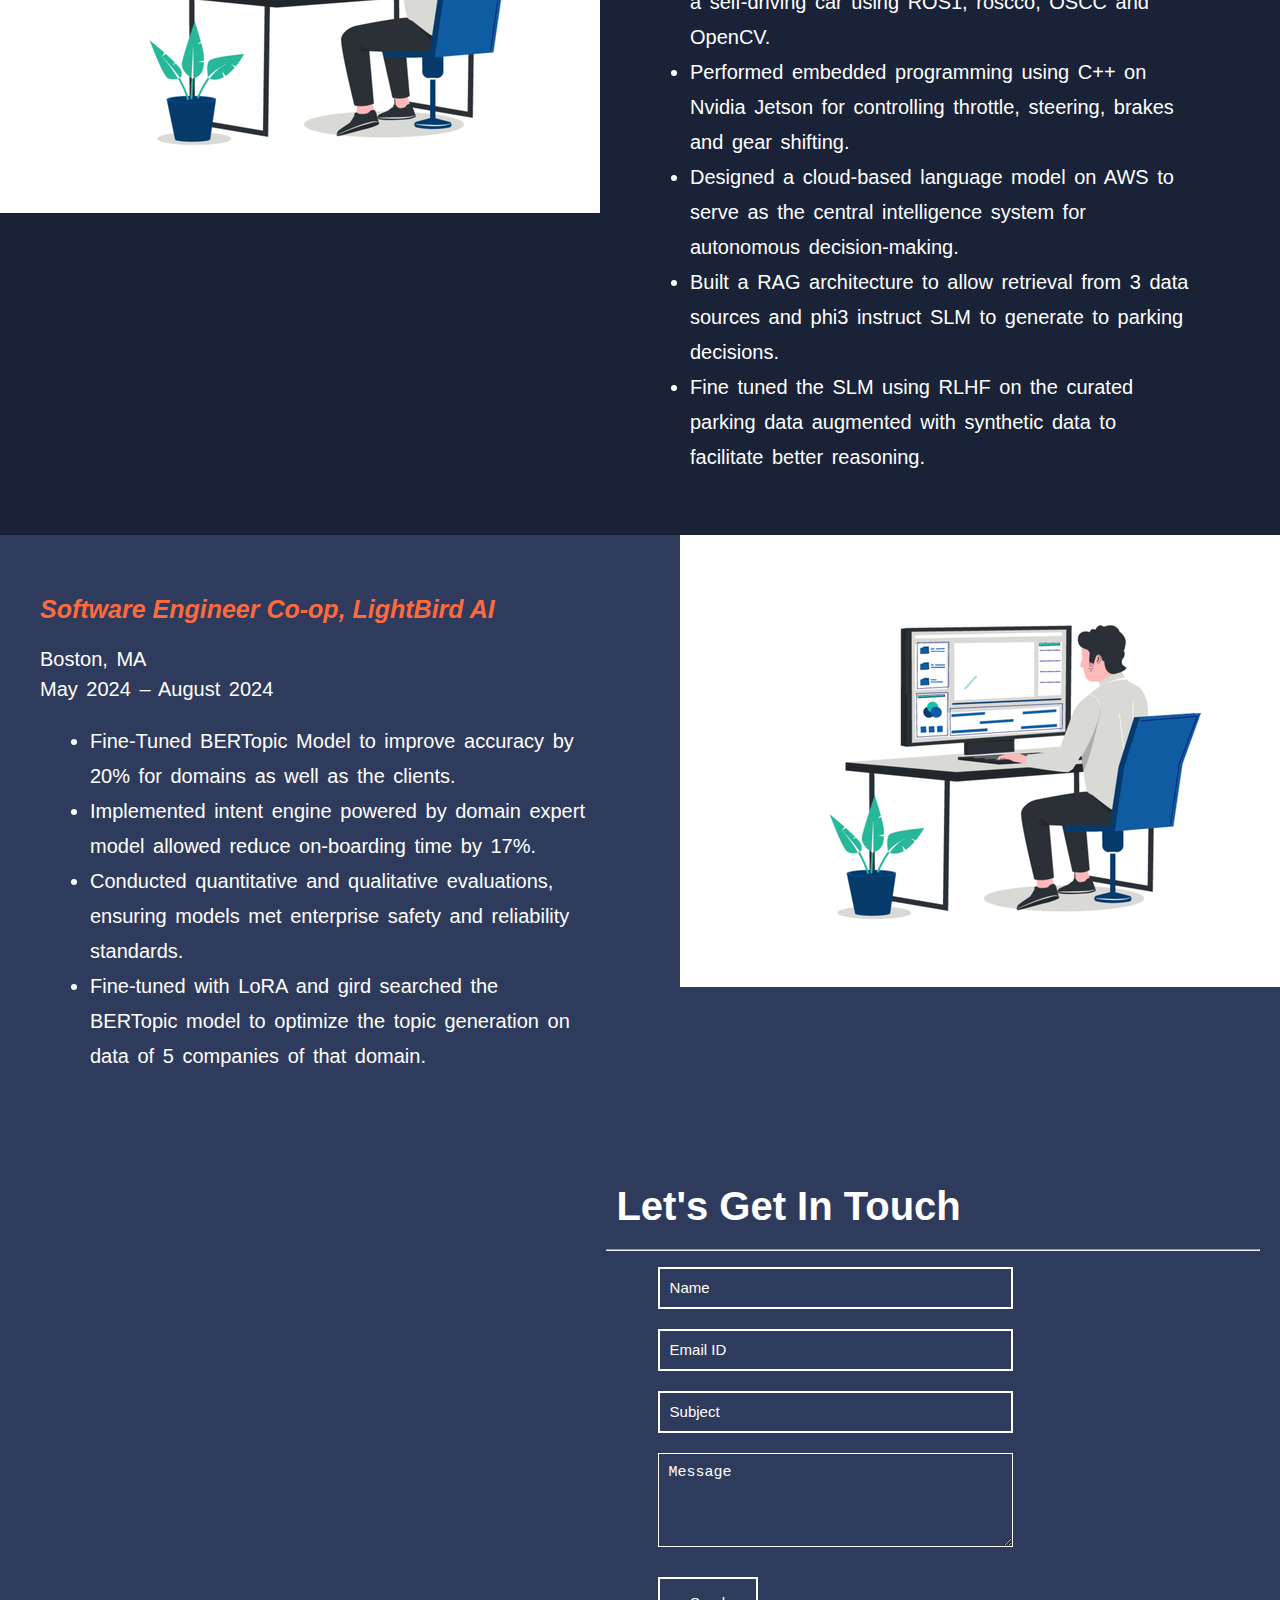
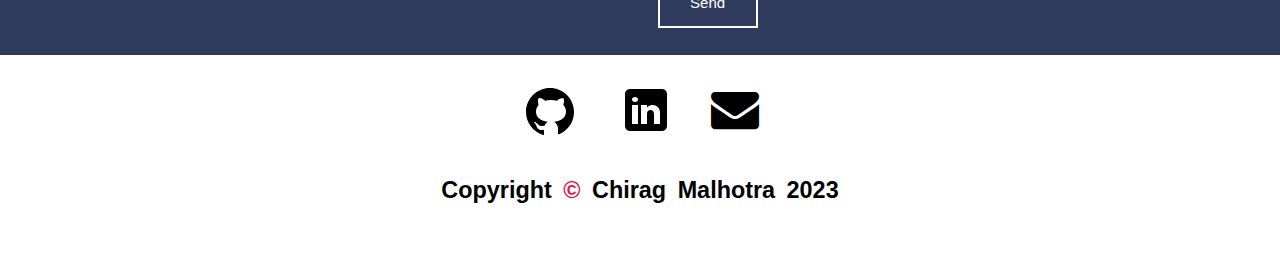
==== commit 4f2f1b82: ""Christ" from "CHRIST"" ====
--- a/AboutMe.html
+++ b/AboutMe.html
@@ -85,7 +85,7 @@
                 </li>
               </ul>
           </p>
-          <h3>CHRIST University, Bangalore, India</h3>
+          <h3>Christ University, Bangalore, India</h3>
           <p>
             Bachelor's of Technology in Mechanical Engineering
             <ul>
